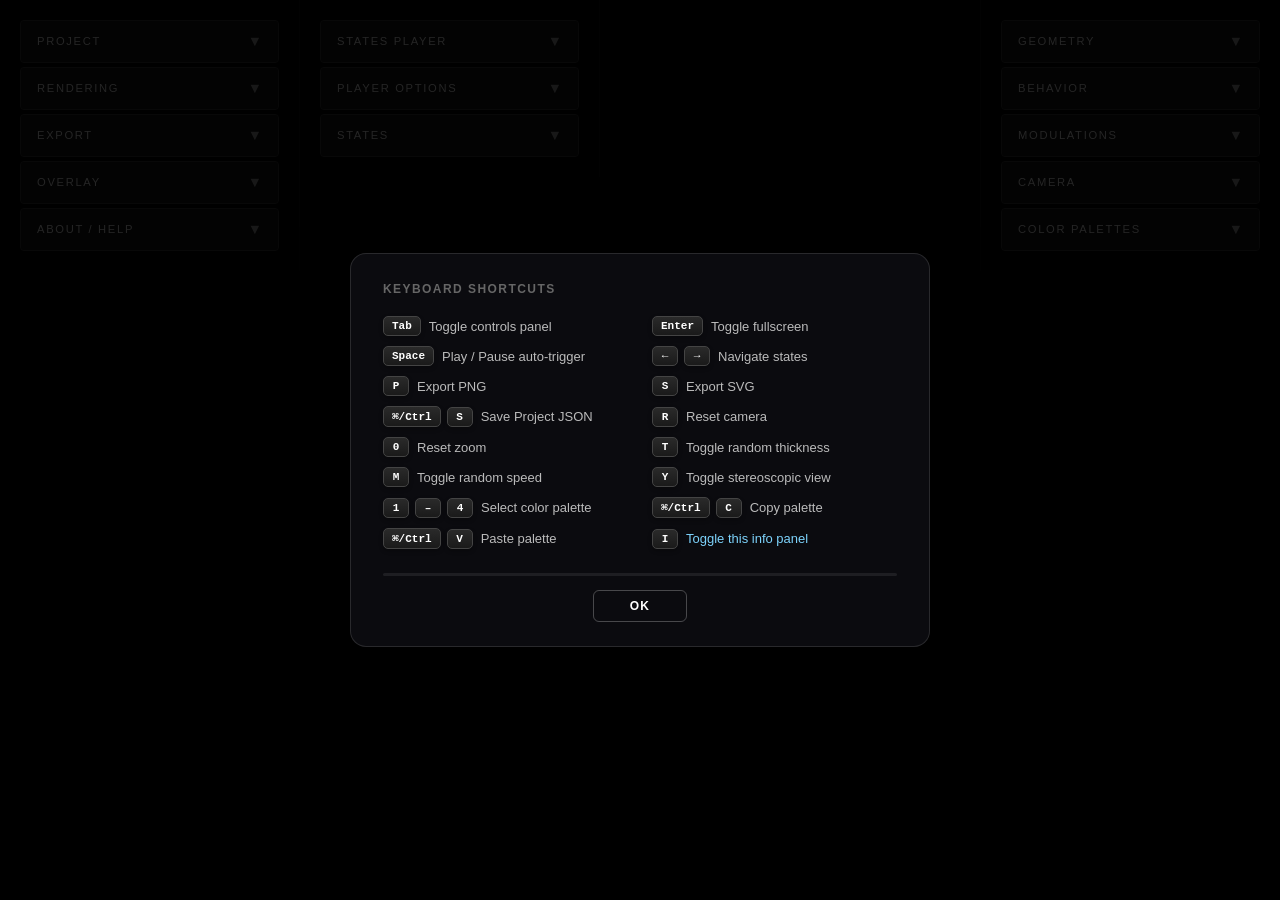
==== index.html @ 98bf96df "multi-displays transition update Co-authored-by: Copilot <copilot@github.com>" ====
<!DOCTYPE html>
<html lang="en">
<head>
  <meta charset="UTF-8">
  <meta name="viewport" content="width=device-width, initial-scale=1.0">
  <title>Mapping26</title>
  <link rel="manifest" href="manifest.json">
  <meta name="theme-color" content="#000000">
  <meta name="apple-mobile-web-app-capable" content="yes">
  <meta name="apple-mobile-web-app-status-bar-style" content="black">
  <meta name="apple-mobile-web-app-title" content="Mapping26">
  <link rel="apple-touch-icon" href="assets/icons/icon-192x192.png">

  <!-- Open Graph / Social Preview -->
  <meta property="og:type" content="website">
  <meta property="og:url" content="https://labs.delcourt.ch/mapping26/">
  <meta property="og:title" content="Mapping26">
  <meta property="og:description" content="Generative zigzag space visualizer">
  <meta property="og:image" content="https://labs.delcourt.ch/mapping26/assets/appPreview/social-preview.jpg">
  <meta property="og:image:width" content="1200">
  <meta property="og:image:height" content="630">
  <meta name="twitter:card" content="summary_large_image">
  <meta name="twitter:title" content="Mapping26">
  <meta name="twitter:description" content="Generative zigzag space visualizer">
  <meta name="twitter:image" content="https://labs.delcourt.ch/mapping26/assets/appPreview/social-preview.jpg">

  <!-- External CSS -->
  <link rel="stylesheet" href="css/main.css">
  <link rel="stylesheet" href="css/canvas.css">
  <link rel="stylesheet" href="css/controls.css?v=1.1">
  <link rel="stylesheet" href="css/states.css">
  
  <!-- External Libraries (offline-ready) -->
  <script src="lib/p5.min.js" onerror="this.onerror=null; this.src='https://cdnjs.cloudflare.com/ajax/libs/p5.js/1.9.0/p5.min.js'"></script>
  <script src="lib/CCapture.all.min.js" onerror="this.onerror=null; this.src='https://cdn.jsdelivr.net/npm/ccapture.js@1.1.0/build/CCapture.all.min.js'"></script>
  <script src="lib/jszip.min.js" onerror="this.onerror=null; this.src='https://cdnjs.cloudflare.com/ajax/libs/jszip/3.10.1/jszip.min.js'"></script>
</head>
<body>

  <div class="controls">

    <!-- File -->
    <div class="section">
      <div class="section-header" data-section="file">
        <span class="section-title">Project</span>
        <span class="section-toggle">▼</span>
      </div>
      <div class="section-content">
        <div class="section-body">
          <!-- Save/Load JSON -->
          <div style="display: flex; gap: 8px;">
            <button id="save-json" style="flex:1;padding:10px;background:#1a3a1a;border:1px solid #2d5f2d;color:#aaffaa;font-size:0.75rem;letter-spacing:0.12em;text-transform:uppercase;border-radius:4px;cursor:pointer;">Save</button>
            <button id="load-json" style="flex:1;padding:10px;background:#1a1a3a;border:1px solid #2d2d5f;color:#aaaaff;font-size:0.75rem;letter-spacing:0.12em;text-transform:uppercase;border-radius:4px;cursor:pointer;">Load</button>
            <input type="file" id="load-json-input" accept=".json" style="display:none;">
          </div>
          
          <!-- Display Window -->
          <button id="open-display-window" style="width:100%;padding:10px;background:#3a1a3a;border:1px solid #5f2d5f;color:#ffaaff;font-size:0.75rem;letter-spacing:0.12em;text-transform:uppercase;border-radius:4px;cursor:pointer;margin-top:8px;">Add Display</button>
          
          <!-- Export Format -->
          <div style="margin-top:12px;padding:10px;background:#1a1a1a;border:1px solid #333;">
            <label style="display:block;font-size:0.7rem;color:#888;text-transform:uppercase;letter-spacing:0.08em;margin-bottom:6px;">Export Format</label>
            <select id="export-format" style="width:100%;padding:8px;background:#0a0a0a;border:1px solid #333;color:#ccc;font-size:0.75rem;font-family:inherit;cursor:pointer;">
              <option value="project">Project (full v2.0 with states)</option>
              <option value="states">States Files (individual JSON files)</option>
            </select>
          </div>
          

        </div>
      </div>
    </div>

    <!-- Rendering -->
    <div class="section">
      <div class="section-header" data-section="rendering">
        <span class="section-title">Rendering</span>
        <span class="section-toggle">▼</span>
      </div>
      <div class="section-content">
        <div class="section-body">
          <div class="control-group">
            <label><input type="checkbox" id="framebuffer-mode" autocomplete="off">Framebuffer Resolution</label>
          </div>
          <div class="control-group">
            <label>Preset</label>
            <select id="framebuffer-preset" style="width:100%;background:#1a1a1a;border:1px solid #333;color:#ccc;padding:6px;border-radius:3px;font-size:0.85rem;cursor:pointer;">
              <!-- Options populated dynamically from config/uiPresets.json -->
            </select>
          </div>
          <div class="control-group">
            <label>Resolution</label>
            <div style="display:flex;gap:8px;">
              <input type="number" id="framebuffer-width"  value="1920" min="8" step="1" style="flex:1;min-width:0;background:#1a1a1a;border:1px solid #333;color:#ccc;padding:6px;border-radius:3px;font-size:0.85rem;" placeholder="Width"/>
              <span style="color:#666;align-self:center;">×</span>
              <input type="number" id="framebuffer-height" value="1080" min="8" step="1" style="flex:1;min-width:0;background:#1a1a1a;border:1px solid #333;color:#ccc;padding:6px;border-radius:3px;font-size:0.85rem;" placeholder="Height"/>
            </div>
          </div>
          <div class="control-group">
            <label><input type="checkbox" id="canvas-border-visible" autocomplete="off">Show Canvas Border</label>
          </div>
          <div class="control-group">
            <label><input type="checkbox" id="stereoscopic-mode" autocomplete="off">Stereoscopic View (VR)</label>
          </div>
          <div class="control-group">
            <label>Eye Separation</label>
            <div class="slider-row">
              <input type="range" id="eye-separation" min="0" max="100" value="30"/>
              <span class="value-display" id="eye-separation-val">30</span>
            </div>
          </div>
        </div>
      </div>
    </div>

    <!-- Export -->
    <div class="section">
      <div class="section-header" data-section="export">
        <span class="section-title">Export</span>
        <span class="section-toggle">▼</span>
      </div>
      <div class="section-content">
        <div class="section-body">
          <button id="export-png" class="export-btn export-btn-png">Export PNG</button>
          <button id="export-svg" class="export-btn export-btn-svg">Export SVG</button>

          <div class="control-group" style="margin-top:10px;">
            <label>Duration <span style="color:#444">(seconds)</span></label>
            <div class="slider-row">
              <input type="range" id="video-duration" min="1" max="60" value="10"/>
              <span class="value-display" id="video-duration-val">10</span>
            </div>
          </div>
          <div class="control-group">
            <label>Frame Rate <span style="color:#444">(FPS)</span></label>
            <div class="slider-row">
              <input type="range" id="video-fps" min="24" max="60" value="30"/>
              <span class="value-display" id="video-fps-val">30</span>
            </div>
          </div>
          <div class="control-group">
            <label>Format</label>
            <div style="display:flex;gap:8px;margin-top:4px;">
              <button class="cap-btn active" data-format="webm" style="flex:1;width:auto;height:auto;padding:8px;">WebM</button>
              <button class="cap-btn"        data-format="mp4"  style="flex:1;width:auto;height:auto;padding:8px;">MP4</button>
            </div>
          </div>
          <button id="export-video" style="width:100%;padding:12px;background:#5f1a1a;border:1px solid #8b2d2d;color:#ffe8e8;font-size:0.75rem;letter-spacing:0.15em;text-transform:uppercase;border-radius:4px;cursor:pointer;transition:all 0.2s;margin-top:10px;">Export Video</button>
          <div id="video-progress" style="display:none;margin-top:8px;padding:8px;background:rgba(100,50,50,0.3);border-radius:3px;font-size:0.7rem;text-align:center;color:#ffaaaa;">Recording: 0%</div>
        </div>
      </div>
    </div>

    <!-- Overlay -->
    <div class="section">
      <div class="section-header" data-section="overlay">
        <span class="section-title">Overlay</span>
        <span class="section-toggle">▼</span>
      </div>
      <div class="section-content">
        <div class="section-body">
          <!-- Overlay Preset Selector -->
          <div class="control-group" style="margin-top:12px;">
            <label>Preset</label>
            <select id="overlay-preset" style="width:100%;padding:8px;background:#1a1a1a;border:1px solid#333;color:#aaa;font-size:0.75rem;border-radius:4px;cursor:pointer;">
              <option value="">-- Select Preset --</option>
            </select>
          </div>
          
          <input type="file" id="load-overlay-input" accept=".png,.jpg,.jpeg,.svg" style="display:none;">
          
          <div style="margin-top:12px;">
            <button id="overlay-auto-fit" style="width:100%;padding:10px;background:#1a3a1a;border:1px solid #2d5f2d;color:#aaffaa;font-size:0.75rem;letter-spacing:0.12em;text-transform:uppercase;border-radius:4px;cursor:pointer;">Auto-Fit to Canvas</button>
          </div>
          <div class="control-group">
            <label>Scale <span style="color:#444">(%)</span></label>
            <div class="slider-row">
              <input type="range" id="overlay-scale" min="1" max="200" step="1" value="100"/>
              <span class="value-display" id="overlay-scale-val">100</span>
            </div>
          </div>
          <div class="control-group">
            <label>Opacity <span style="color:#444">(%)</span></label>
            <div class="slider-row">
              <input type="range" id="overlay-opacity" min="0" max="100" step="1" value="100"/>
              <span class="value-display" id="overlay-opacity-val">100</span>
            </div>
          </div>
          <div class="control-group">
            <label>Position X <span style="color:#444">(%)</span></label>
            <div class="slider-row">
              <input type="range" id="overlay-x" min="0" max="100" step="1" value="50"/>
              <span class="value-display" id="overlay-x-val">50</span>
            </div>
          </div>
          <div class="control-group">
            <label>Position Y <span style="color:#444">(%)</span></label>
            <div class="slider-row">
              <input type="range" id="overlay-y" min="0" max="100" step="1" value="50"/>
              <span class="value-display" id="overlay-y-val">50</span>
            </div>
          </div>
        </div>
      </div>
    </div>

    <!-- About -->
    <div class="section">
      <div class="section-header" data-section="about">
        <span class="section-title">About / Help</span>
        <span class="section-toggle">▼</span>
      </div>
      <div class="section-content">
        <div class="section-body">
          <div class="lang-filter">
            <button class="lang-filter-btn active" data-lang-filter="en">English</button>
            <button class="lang-filter-btn" data-lang-filter="fr">Français</button>
          </div>
          <button id="doc-shortcuts-btn" class="about-btn">Shortcut Keys</button>
          <button id="doc-readme-en" class="about-btn" data-lang="en">Read me</button>
          <button id="doc-readme-fr" class="about-btn hidden" data-lang="fr">Lisez-moi</button>
          <button id="doc-manual-en" class="about-btn" data-lang="en">User Manual</button>
          <button id="doc-manual-fr" class="about-btn hidden" data-lang="fr">Manuel Utilisateur</button>
          <button id="doc-tech-en" class="about-btn" data-lang="en">Documentation</button>
          <button id="doc-tech-fr" class="about-btn hidden" data-lang="fr">Documentation</button>
          <button id="doc-projection-en" class="about-btn" data-lang="en">Projection Matrix </button>
          <button id="doc-projection-fr" class="about-btn hidden" data-lang="fr">Matrices de projection</button>
        </div>
      </div>
    </div>

  </div><!-- /.controls -->

  <div class="controls-middle">

    <!-- States player -->
    <div class="section">
      <div class="section-header" data-section="states-player">
        <span class="section-title">States player</span>
        <span class="section-toggle">▼</span>
      </div>
      <div class="section-content">
        <div class="section-body">
          <!-- Auto-Trigger Status (shown when auto-trigger is active) -->
          <div id="auto-trigger-status" class="auto-trigger-status" style="display: none;">
            <div class="status-current">
              <span class="status-label-small">Current:</span>
              <span id="current-state-name" class="current-state-name">—</span>
            </div>
            <div class="status-header">
              <span class="status-label">Next:</span>
              <span id="next-state-name" class="next-state-name">Random State</span>
            </div>
            <div class="progress-bar-container" id="progress-bar-container">
              <div id="progress-bar-fill" class="progress-bar-fill"></div>
              <div id="progress-bar-thumb" class="progress-bar-thumb"></div>
            </div>
            <div class="status-footer">
              <span id="countdown-display" class="countdown-display">0s</span>
              <div class="status-controls">
                <button id="auto-trigger-previous" class="status-control-btn" title="Previous State">⏮</button>
                <button id="auto-trigger-play-pause" class="status-control-btn" title="Play/Pause">⏸</button>
                <button id="auto-trigger-reset" class="status-control-btn" title="Reset Timer">↻</button>
                <button id="auto-trigger-skip" class="status-control-btn" title="Skip to Next">⏭</button>
              </div>
            </div>
          </div>
        </div>
      </div>
    </div>

    <!-- Player options -->
    <div class="section">
      <div class="section-header" data-section="player-options">
        <span class="section-title">Player options</span>
        <span class="section-toggle">▼</span>
      </div>
      <div class="section-content">
        <div class="section-body">
          <!-- Global Speed Control -->
          <div class="control-group">
            <label>Global Speed</label>
            <div class="slider-row">
              <input type="range" id="ambient-speed-master" min="5" max="100" value="100"/>
              <span class="value-display"><span id="ambient-speed-master-val">100</span>%</span>
            </div>
          </div>
          
          <!-- Transition Duration Controls -->
          <div style="margin-top: 16px; padding-top: 16px; border-top: 1px solid #333;">
            <div class="control-group">
              <label>State Transition <span style="color:#444">(seconds)</span></label>
              <div class="slider-row">
                <input type="range" id="state-transition-duration" min="0" max="240" step="1" value="180"/>
                <span class="value-display" id="state-transition-duration-val">180</span>
              </div>
            </div>
            <div class="control-group">
              <label>Color Transition <span style="color:#444">(seconds)</span></label>
              <div class="slider-row">
                <input type="range" id="color-transition-duration" min="0" max="30" step="0.1" value="3"/>
                <span class="value-display" id="color-transition-duration-val">3</span>
              </div>
            </div>
          </div>
          
          <!-- Auto-Trigger Controls -->
          <div style="margin-top: 16px; padding-top: 16px; border-top: 1px solid #333;">
            <div class="control-group">
              <label><input type="checkbox" id="auto-trigger-states" autocomplete="off"> Auto-Trigger Frq (s)</label>
            </div>
            <div class="control-group">
              <!-- <label> Frq<span style="color:#444">(s)</span></label> -->
              <div class="slider-row">
                <input type="range" id="auto-trigger-frequency" min="5" max="240" step="1" value="30"/>
                <span class="value-display" id="auto-trigger-frequency-val">30</span>
              </div>
            </div>
          </div>
        </div>
      </div>
    </div>

    <!-- States -->
    <div class="section">
      <div class="section-header" data-section="states">
        <span class="section-title">States</span>
        <span class="section-toggle">▼</span>
      </div>
      <div class="section-content">
        <div class="section-body">
          <!-- State Management -->
          <div class="state-panel">
            <div id="state-list-container" class="state-list-container">
              <!-- States will be dynamically inserted here -->
            </div>
            
            <div class="state-controls">
              <button id="new-state-btn" class="state-control-btn new-state">
                <span class="icon-new"></span> New
              </button>
              <button id="import-state-btn" class="state-control-btn">
                <span class="icon-import"></span> Import
              </button>
              <button id="export-all-states-btn" class="state-control-btn">
                <span class="icon-export"></span> Export All
              </button>
            </div>
          </div>
        </div>
      </div>
    </div>

  </div><!-- /.controls-middle -->

  <div class="controls-right">

    <!-- Geometry -->
    <div class="section">
      <div class="section-header" data-section="geometry">
        <span class="section-title">Geometry</span>
        <span class="section-toggle">▼</span>
      </div>
      <div class="section-content">
        <div class="section-body">
          <div class="control-group">
            <label>Line Thickness</label>
            <div class="slider-row">
              <input type="range" id="thickness" min="2" max="40" step="0.1" value="24"/>
              <span class="value-display" id="thickness-val">24</span>
            </div>
          </div>
          <div class="control-group">
            <label>Z-Plane Rotation</label>
            <div class="slider-row">
              <input type="range" id="emitter-rotation" min="0" max="360" value="0"/>
              <span class="value-display" id="emitter-rotation-val">0</span>
            </div>
          </div>
          <div class="control-group">
            <label>Scale <span style="color:#444">(%)</span></label>
            <div class="slider-row">
              <input type="range" id="geometry-scale" min="100" max="400" value="100"/>
              <span class="value-display" id="geometry-scale-val">100</span>
            </div>
          </div>
          <div class="control-group">
            <label>Fade Duration <span style="color:#444">(seconds)</span></label>
            <div class="slider-row">
              <input type="range" id="fade-duration" min="0.1" max="3.0" step="0.1" value="1.0"/>
              <span class="value-display" id="fade-duration-val">1.0</span>
            </div>
          </div>

        </div>
      </div>
    </div>

    <!-- Behavior -->
    <div class="section">
      <div class="section-header" data-section="behavior">
        <span class="section-title">Behavior</span>
        <span class="section-toggle">▼</span>
      </div>
      <div class="section-content">
        <div class="section-body">
          <div class="control-group">
            <label>Emit Rate <span style="color:#444">(lines/sec)</span></label>
            <div class="slider-row">
              <input type="range" id="emit-rate" min="0.1" max="10" step="0.1" value="1.5"/>
              <span class="value-display" id="emit-rate-val">1.5</span>
            </div>
          </div>
          <div class="control-group">
            <label>Speed <span style="color:#444">(px/sec)</span></label>
            <div class="slider-row">
              <input type="range" id="speed" min="10" max="500" value="80"/>
              <span class="value-display" id="speed-val">80</span>
            </div>
          </div>
        </div>
      </div>
    </div>

    <!-- Modulations -->
    <div class="section">
      <div class="section-header" data-section="modulations">
        <span class="section-title">Modulations</span>
        <span class="section-toggle">▼</span>
      </div>
      <div class="section-content">
        <div class="section-body">
          <div class="control-group">
            <label><input type="checkbox" id="random-thickness" autocomplete="off">Random Thickness</label>
          </div>
          <div class="control-group">
            <label>Thickness Range <span style="color:#444">(% of base)</span></label>
            <div class="range-slider-container">
              <div class="slider-track-line"></div>
              <input type="range" id="thickness-range-min" min="10" max="400" value="10"/>
              <input type="range" id="thickness-range-max" min="10" max="400" value="200"/>
            </div>
            <div class="range-values">
              <span id="thickness-range-min-val">10%</span>
              <span id="thickness-range-max-val">200%</span>
            </div>
          </div>
          <div class="control-group">
            <label><input type="checkbox" id="random-speed" autocomplete="off">Random Speed</label>
          </div>
          <div class="control-group">
            <label>Speed Range <span style="color:#444">(% of base)</span></label>
            <div class="range-slider-container">
              <div class="slider-track-line"></div>
              <input type="range" id="speed-range-min" min="50" max="200" value="50"/>
              <input type="range" id="speed-range-max" min="50" max="200" value="150"/>
            </div>
            <div class="range-values">
              <span id="speed-range-min-val">50%</span>
              <span id="speed-range-max-val">150%</span>
            </div>
          </div>
        </div>
      </div>
    </div>

    <!-- Camera -->
    <div class="section">
      <div class="section-header" data-section="view">
        <span class="section-title">Camera</span>
        <span class="section-toggle">▼</span>
      </div>
      <div class="section-content">
        <div class="section-body">
          <div class="control-group">
            <label>Field of View</label>
            <div class="slider-row">
              <input type="range" id="fov" min="0.01" max="180" value="60"/>
              <span class="value-display" id="fov-val">60</span>
            </div>
          </div>
          <div class="control-group">
            <label>Clipping Planes</label>
            <div class="range-slider-container">
              <div class="slider-track-line"></div>
              <input type="range" id="near" min="0.01" max="500"   value="0.01"/>
              <input type="range" id="far"  min="500"  max="5000" value="5000"/>
            </div>
            <div class="range-values">
              <span>Near: <span id="near-val">0.01</span></span>
              <span>Far: <span id="far-val">5000</span></span>
            </div>
          </div>
        </div>
      </div>
    </div>

    <!-- Color Palettes -->
    <div class="section">
      <div class="section-header" data-section="palettes">
        <span class="section-title">Color Palettes</span>
        <span class="section-toggle">▼</span>
      </div>
      <div class="section-content">
        <div class="section-body">
          <!-- Palette Selector -->
          <div class="control-group">
            <label>Active Palette</label>
            <div class="palette-selector">
              <button class="palette-btn active" data-palette="0">1</button>
              <button class="palette-btn" data-palette="1">2</button>
              <button class="palette-btn" data-palette="2">3</button>
              <button class="palette-btn" data-palette="3">4</button>
            </div>
            
            <!-- Copy/Paste Palette Buttons -->
            <div class="palette-actions">
              <button id="copy-palette-btn" class="palette-action-btn" title="Copy current palette">
                Copy
              </button>
              <button id="paste-palette-btn" class="palette-action-btn" title="Paste to current palette" disabled>
                Paste
              </button>
            </div>
          </div>
          
          <!-- Color Slots -->
          <div class="palette-editor">
            <div class="color-slot" data-slot="0">
              <label>Color 1</label>
              <div class="color-controls">
                <input type="color" class="color-picker" data-slot="0" value="#000000"/>
                <select class="color-role" data-slot="0">
                  <option value="background">Background</option>
                  <option value="line">Line</option>
                  <option value="none">None</option>
                </select>
              </div>
            </div>
            
            <div class="color-slot" data-slot="1">
              <label>Color 2</label>
              <div class="color-controls">
                <input type="color" class="color-picker" data-slot="1" value="#ffffff"/>
                <select class="color-role" data-slot="1">
                  <option value="background">Background</option>
                  <option value="line" selected>Line</option>
                  <option value="none">None</option>
                </select>
              </div>
            </div>
            
            <div class="color-slot" data-slot="2">
              <label>Color 3</label>
              <div class="color-controls">
                <input type="color" class="color-picker" data-slot="2" value="#888888"/>
                <select class="color-role" data-slot="2">
                  <option value="background">Background</option>
                  <option value="line" selected>Line</option>
                  <option value="none">None</option>
                </select>
              </div>
            </div>
            
            <div class="color-slot" data-slot="3">
              <label>Color 4</label>
              <div class="color-controls">
                <input type="color" class="color-picker" data-slot="3" value="#cccccc"/>
                <select class="color-role" data-slot="3">
                  <option value="background">Background</option>
                  <option value="line" selected>Line</option>
                  <option value="none">None</option>
                </select>
              </div>
            </div>
          </div>
          
          <!-- Z-Offset Slider -->
          <div class="control-group">
            <label>Color Depth Separation <span style="color:#444">(0-500)</span></label>
            <div class="slider-row">
              <input type="range" id="color-slot-z-offset" min="0" max="500" step="10" value="100"/>
              <span class="value-display" id="color-slot-z-offset-val">100</span>
            </div>
          </div>
        </div>
      </div>
    </div>

  </div><!-- /.controls-right -->

  <div id="canvas-container">
    <div id="canvas-wrapper"></div>
    <!-- Overlay images: mono mode uses overlay-image, stereo mode uses overlay-image-left/right -->
    <img id="overlay-image" class="overlay-image overlay-mono" style="position:absolute;pointer-events:none;display:none;z-index:1000;transform-origin:center center;" />
    <img id="overlay-image-left" class="overlay-image overlay-stereo" style="position:absolute;pointer-events:none;display:none;z-index:1000;transform-origin:center center;" />
    <img id="overlay-image-right" class="overlay-image overlay-stereo" style="position:absolute;pointer-events:none;display:none;z-index:1000;transform-origin:center center;" />
  </div>

  <!-- Main Application Module -->
  <script type="module" src="js/main.js"></script>

  <!-- Keyboard Shortcuts Toast -->
  <div id="shortcuts-toast" class="shortcuts-toast">
    <div class="shortcuts-toast-inner">
      <h3 class="shortcuts-toast-title">Keyboard Shortcuts</h3>
      <div class="shortcuts-toast-grid">
        <div class="shortcuts-toast-item"><kbd>Tab</kbd><span>Toggle controls panel</span></div>
        <div class="shortcuts-toast-item"><kbd>Enter</kbd><span>Toggle fullscreen</span></div>
        <div class="shortcuts-toast-item"><kbd>Space</kbd><span>Play / Pause auto-trigger</span></div>
        <div class="shortcuts-toast-item"><kbd>←</kbd><kbd>→</kbd><span>Navigate states</span></div>
        <div class="shortcuts-toast-item"><kbd>P</kbd><span>Export PNG</span></div>
        <div class="shortcuts-toast-item"><kbd>S</kbd><span>Export SVG</span></div>
        <!-- <div class="shortcuts-toast-item"><kbd>D</kbd><span>Export depth map</span></div> -->
        <div class="shortcuts-toast-item"><kbd>⌘/Ctrl</kbd><kbd>S</kbd><span>Save Project JSON</span></div>
        <div class="shortcuts-toast-item"><kbd>R</kbd><span>Reset camera</span></div>
        <div class="shortcuts-toast-item"><kbd>0</kbd><span>Reset zoom</span></div>
        <div class="shortcuts-toast-item"><kbd>T</kbd><span>Toggle random thickness</span></div>
        <div class="shortcuts-toast-item"><kbd>M</kbd><span>Toggle random speed</span></div>
        <div class="shortcuts-toast-item"><kbd>Y</kbd><span>Toggle stereoscopic view</span></div>
        <div class="shortcuts-toast-item"><kbd>1</kbd><kbd>–</kbd><kbd>4</kbd><span>Select color palette</span></div>
        <div class="shortcuts-toast-item"><kbd>⌘/Ctrl</kbd><kbd>C</kbd><span>Copy palette</span></div>
        <div class="shortcuts-toast-item"><kbd>⌘/Ctrl</kbd><kbd>V</kbd><span>Paste palette</span></div>
        <div class="shortcuts-toast-item"><kbd>I</kbd><span style="color: #7dd3fc;">Toggle this info panel</span></div>
      </div>
      <div class="shortcuts-toast-footer">
        <div class="shortcuts-toast-timer"><div class="shortcuts-toast-timer-bar"></div></div>
        <button id="shortcuts-toast-ok" class="shortcuts-toast-ok">OK</button>
      </div>
    </div>
  </div>

  <!-- PWA Service Worker -->
  <script>
    if ('serviceWorker' in navigator) {
      window.addEventListener('load', () => {
        navigator.serviceWorker.register('./sw.js').catch(err => {
          console.warn('Service worker registration failed:', err);
        });
      });
    }
  </script>

</body>
</html>
---- css/main.css ----
/* ═══════════════════════════════════════════════════════════════════════════
   ZIGMAP26 - Main Styles
   Base styles, layout, and global elements
   ═══════════════════════════════════════════════════════════════════════════ */

*, *::before, *::after {
  box-sizing: border-box;
  margin: 0;
  padding: 0;
}

body {
  background: #1b1b1b;
  color: #e8e8e8;
  font-family: Arial, sans-serif;
  display: flex;
  flex-direction: row;
  align-items: flex-start;
  min-height: 100vh;
  gap: 0;
  padding: 0;
  overflow: hidden;
  transition: background 2s ease-in-out;
}

body.fullscreen {
  background: #000;
}

body.ui-hidden {
  cursor: none !important;
}

body.ui-hidden * {
  cursor: none !important;
}

/* Hide cursor in fullscreen after inactivity */
body.hide-cursor,
body.hide-cursor * {
  cursor: none !important;
}

#canvas-container {
  position: fixed;
  top: 0;
  left: 0;
  width: 100vw;
  height: 100vh;
  z-index: 1;
  display: flex;
  justify-content: center;
  align-items: center;
}

/* ═══════════════════════════════════════════════════════════════════════════
   STARTUP KEYBOARD SHORTCUTS TOAST
   ═══════════════════════════════════════════════════════════════════════════ */

.shortcuts-toast {
  position: fixed;
  top: 50%;
  left: 50%;
  transform: translate(-50%, -50%);
  z-index: 4000;
  transition: opacity 0.4s ease, visibility 0.4s ease;
}

.shortcuts-toast.hidden {
  opacity: 0;
  visibility: hidden;
  pointer-events: none;
}

.shortcuts-toast-inner {
  background: rgba(12, 12, 16, 0.96);
  border: 1px solid rgba(255, 255, 255, 0.12);
  border-radius: 16px;
  padding: 28px 32px 24px;
  max-width: 580px;
  width: 90vw;
  backdrop-filter: blur(12px);
  box-shadow: 0 24px 64px rgba(0, 0, 0, 0.8);
}

.shortcuts-toast-title {
  font-size: 12px;
  font-weight: 700;
  color: #666;
  text-transform: uppercase;
  letter-spacing: 0.12em;
  margin-bottom: 20px;
}

.shortcuts-toast-grid {
  display: grid;
  grid-template-columns: 1fr 1fr;
  gap: 10px 24px;
  margin-bottom: 24px;
}

.shortcuts-toast-item {
  display: flex;
  align-items: center;
  gap: 6px;
  font-size: 13px;
  color: #bbb;
}

.shortcuts-toast-item span {
  margin-left: 2px;
}

.shortcuts-toast-item kbd {
  background: linear-gradient(180deg, #2a2a2a 0%, #1a1a1a 100%);
  color: #fff;
  padding: 3px 8px;
  border-radius: 5px;
  font-family: 'Monaco', 'Courier New', monospace;
  font-size: 11px;
  font-weight: 600;
  border: 1px solid #444;
  box-shadow: 0 2px 4px rgba(0, 0, 0, 0.3);
  min-width: 26px;
  text-align: center;
  display: inline-block;
  flex-shrink: 0;
}

.shortcuts-toast-footer {
  display: flex;
  flex-direction: column;
  align-items: center;
  gap: 14px;
}

.shortcuts-toast-timer {
  width: 100%;
  height: 3px;
  background: rgba(255, 255, 255, 0.08);
  border-radius: 2px;
  overflow: hidden;
}

.shortcuts-toast-timer-bar {
  height: 100%;
  width: 100%;
  background: #4a9eff;
  border-radius: 2px;
  transform-origin: left;
  animation: shortcuts-timer 25s linear forwards;
}

@keyframes shortcuts-timer {
  from { transform: scaleX(1); }
  to   { transform: scaleX(0); }
}

.shortcuts-toast-ok {
  background: transparent;
  color: #fff;
  border: 1px solid rgba(255, 255, 255, 0.25);
  padding: 8px 36px;
  font-size: 12px;
  font-weight: 600;
  border-radius: 6px;
  cursor: pointer;
  transition: background 0.2s ease, border-color 0.2s ease;
  text-transform: uppercase;
  letter-spacing: 0.1em;
}

.shortcuts-toast-ok:hover {
  background: rgba(255, 255, 255, 0.1);
  border-color: rgba(255, 255, 255, 0.45);
}

.shortcuts-toast-ok:active {
  background: rgba(255, 255, 255, 0.05);
}

/* ═══════════════════════════════════════════════════════════════════════════
   MINI NOTIFICATION TOAST
   ═══════════════════════════════════════════════════════════════════════════ */

#mini-toast-container {
  position: fixed;
  top: 20px;
  right: 20px;
  z-index: 5000;
  display: flex;
  flex-direction: column;
  align-items: flex-end;
  gap: 8px;
  pointer-events: none;
  transition: right 0.3s ease;
}

/* Offset when right control panel is hovered */
body.right-controls-hovered #mini-toast-container {
  right: 294px;
}

.mini-toast {
  background: rgba(40, 40, 45, 0.95);
  border: 1px solid rgba(64, 64, 64, 0.5);
  border-radius: 6px;
  padding: 12px 16px;
  color: #e0e0e0;
  font-size: 13px;
  font-weight: 500;
  box-shadow: 0 4px 12px rgba(0, 0, 0, 0.4);
  display: flex;
  align-items: center;
  gap: 8px;
  overflow: hidden;
  animation: mini-toast-in 0.3s ease-out forwards;
  pointer-events: none;
}

.mini-toast.fade-out {
  animation: mini-toast-out 0.3s ease-out forwards;
}

@keyframes mini-toast-in {
  from { opacity: 0; }
  to   { opacity: 1; }
}

@keyframes mini-toast-out {
  from { opacity: 1; }
  to   { opacity: 0; }
}
---- css/canvas.css ----
/* ═══════════════════════════════════════════════════════════════════════════
   ZIGMAP26 - Canvas Styles
   Canvas wrapper, stereoscopic mode, and framebuffer styles
   ═══════════════════════════════════════════════════════════════════════════ */

#canvas-wrapper {
  position: relative; /* Needed for overlay positioning */
  background: #000;
  overflow: visible; /* Changed from hidden to allow overlay positioning */
  box-shadow: none;
  width: 100%;
  height: 100%;
  display: flex;
  justify-content: center;
  align-items: center;
  flex-direction: column;
  transition: width 0.3s ease-out, height 0.3s ease-out;
  padding: 2px;
}

#canvas-wrapper.framebuffer-mode {
  width: auto;
  height: auto;
  outline: 1px solid #555555;
  outline-offset: 0;
  padding: 2px;
  transition: width 0.3s ease-out, height 0.3s ease-out;
}

#canvas-wrapper.stereoscopic {
  flex-direction: column;
  gap: 0;
}

.stereo-container {
  display: flex;
  flex-direction: row;
  gap: 0;
  justify-content: center;
  align-items: center;
  width: 100%;
  height: 100%;
  max-width: 100%;
  max-height: 100%;
  overflow: visible;
  transition: width 0.3s ease-out, height 0.3s ease-out;
}

.stereo-eye {
  flex: 1;
  display: flex;
  flex-direction: column;
  align-items: center;
  justify-content: center;
  height: 100%;
  width: 50%;
  overflow: visible;
  min-width: 0;
  /* outline: 1.5px solid rgb(0, 255, 0); */
  outline-offset: 0;
  position: relative;
  transition: width 0.3s ease-out, height 0.3s ease-out;
  padding: 2px;
}

.stereo-eye::after {
  content: '';
  position: absolute;
  bottom: 10px;
  left: 50%;
  width: 25px;
  height: 25px;
  background: rgb(0, 255, 0);
  pointer-events: none;
  border-radius: 50%;
  transform: translate(-50%, 10%);
  transition: opacity 0.3s ease-out;
}

/* Child canvas containers */
#mono-canvas,
#left-canvas,
#right-canvas {
  width: 100%;
  height: 100%;
  display: flex;
  justify-content: center;
  align-items: center;
  transition: width 0.3s ease-out, height 0.3s ease-out;
}

#canvas-wrapper canvas {
  display: block;
  cursor: grab;
  width: 100%;
  height: 100%;
}

#canvas-wrapper.framebuffer-mode canvas {
  border: 1px solid var(--canvas-border-color, #adff2f);
}

#canvas-wrapper.framebuffer-mode.canvas-border-hidden canvas {
  border: none;
}

/* Canvas sizing is handled dynamically via JS */

#canvas-wrapper canvas.dragging {
  cursor: none !important;
}

/* Override cursor in fullscreen when hiding */
.hide-cursor #canvas-wrapper canvas,
body.hide-cursor #canvas-wrapper canvas,
html.hide-cursor #canvas-wrapper canvas,
:fullscreen.hide-cursor #canvas-wrapper canvas,
:-moz-full-screen.hide-cursor #canvas-wrapper canvas,
:-webkit-full-screen.hide-cursor #canvas-wrapper canvas {
  cursor: none !important;
}
---- css/controls.css ----
/* ═══════════════════════════════════════════════════════════════════════════
   ZIGMAP26 - Controls Panel Styles
   All UI control elements, sliders, buttons, sections
   ═══════════════════════════════════════════════════════════════════════════ */

/* Shared styles for all control panels */
.controls,
.controls-middle,
.controls-right {
  display: flex;
  flex-direction: column;
  gap: 4px;
  width: 300px;
  min-width: 300px;
  background: rgba(10, 10, 10, 0.25);
  backdrop-filter: blur(10px);
  padding: 20px;
  max-height: 100vh;
  overflow-y: auto;
  transition: transform 0.3s ease, opacity 0.3s ease;
  position: fixed;
  top: 0;
  z-index: 10;
  scrollbar-width: none;
  -ms-overflow-style: none;
  opacity: 0.24;
}

/* Full opacity on hover */
.controls:hover,
.controls-middle:hover,
.controls-right:hover {
  opacity: 1;
}

/* Full opacity at startup (first 10 seconds) */
.controls.startup-visible,
.controls-middle.startup-visible,
.controls-right.startup-visible {
  opacity: 1;
}

.controls::-webkit-scrollbar,
.controls-middle::-webkit-scrollbar,
.controls-right::-webkit-scrollbar {
  display: none;
}

/* Left panel positioning */
.controls {
  left: 0;
  border-right: 1px solid rgba(34, 34, 34, 0.3);
}

.controls.hidden {
  transform: translateX(-100%);
  opacity: 0;
  pointer-events: none;
}

/* Middle panel positioning */
.controls-middle {
  left: 300px;
  border-right: 1px solid rgba(34, 34, 34, 0.3);
}

.controls-middle.hidden {
  transform: translateX(-100%);
  opacity: 0;
  pointer-events: none;
}

/* Right panel positioning */
.controls-right {
  right: 0;
  border-left: 1px solid rgba(34, 34, 34, 0.3);
}

.controls-right.hidden {
  transform: translateX(100%);
  opacity: 0;
  pointer-events: none;
}

.control-group {
  display: flex;
  flex-direction: column;
  gap: 10px;
}

/* ── Labels ── */
label {
  font-size: 0.65rem;
  letter-spacing: 0.2em;
  text-transform: uppercase;
  color: #666;
}

/* ── Checkboxes ── */
input[type="checkbox"] {
  appearance: none;
  -webkit-appearance: none;
  width: 16px;
  height: 16px;
  border: 2px solid #444;
  border-radius: 3px;
  background: #1a1a1a;
  cursor: pointer;
  position: relative;
  margin-right: 8px;
  transition: all 0.2s;
}

input[type="checkbox"]:hover {
  border-color: #0087ff;
}

input[type="checkbox"]:checked {
  background: #0087ff;
  border-color: #0087ff;
}

input[type="checkbox"]:checked::after {
  content: '';
  position: absolute;
  left: 4px;
  top: 1px;
  width: 4px;
  height: 8px;
  border: solid #fff;
  border-width: 0 2px 2px 0;
  transform: rotate(45deg);
}

/* ── Sliders ── */
.slider-row {
  display: flex;
  align-items: center;
  gap: 14px;
}

input[type="range"] {
  -webkit-appearance: none;
  appearance: none;
  flex: 1;
  height: 12px;
  background: transparent;
  border-radius: 2px;
  outline: none;
  cursor: pointer;
}

input[type="range"]::-webkit-slider-runnable-track {
  width: 100%;
  height: 2px;
  background: #2a2a2a;
  border-radius: 2px;
}

input[type="range"]::-moz-range-track {
  width: 100%;
  height: 2px;
  background: #2a2a2a;
  border-radius: 2px;
}

input[type="range"]::-webkit-slider-thumb {
  -webkit-appearance: none;
  width: 12px;
  height: 12px;
  border-radius: 50%;
  background: #0087ff;
  border: 2px solid #0a0a0a;
  box-shadow: 0 0 0 1px #444;
  cursor: pointer;
  transition: transform 0.1s;
  margin-top: -5px;
  transform: translateY(0.5px);
}

input[type="range"]::-moz-range-thumb {
  width: 12px;
  height: 12px;
  border-radius: 50%;
  background: #0087ff;
  border: 2px solid #0a0a0a;
  box-shadow: 0 0 0 1px #444;
  cursor: pointer;
  transition: transform 0.1s;
  border: none;
  transform: translateY(0.5px);
}

input[type="range"]::-webkit-slider-thumb:hover {
  transform: translateY(0.5px) scale(1.3);
}

input[type="range"]::-moz-range-thumb:hover {
  transform: translateY(0.5px) scale(1.3);
}

/* ── Disabled slider state ── */
input[type="range"]:disabled {
  opacity: 0.4;
  cursor: not-allowed;
}

input[type="range"]:disabled::-webkit-slider-thumb {
  cursor: not-allowed;
  background: #555;
}

input[type="range"]:disabled::-moz-range-thumb {
  cursor: not-allowed;
  background: #555;
}

input[type="range"]:disabled::-webkit-slider-thumb:hover {
  transform: translateY(0.5px) scale(1);
}

input[type="range"]:disabled::-moz-range-thumb:hover {
  transform: translateY(0.5px) scale(1);
}

.value-display.disabled {
  opacity: 0.4;
  color: #555;
}

/* ── Dual-range slider container ── */
.range-slider-container {
  position: relative;
  width: 100%;
  height: 12px;
}

.slider-track-line {
  position: absolute;
  top: 5px;
  left: 0;
  right: 0;
  height: 2px;
  background: #2a2a2a;
  border-radius: 2px;
  z-index: 1;
  pointer-events: none;
}

.range-slider-container input[type="range"] {
  position: absolute;
  top: 0;
  left: 0;
  width: 100%;
  pointer-events: none;
  z-index: 2;
}

.range-slider-container input[type="range"]::-webkit-slider-runnable-track {
  background: transparent;
}

.range-slider-container input[type="range"]::-moz-range-track {
  background: transparent;
}

.range-slider-container input[type="range"]::-webkit-slider-thumb {
  pointer-events: auto;
}

.range-slider-container input[type="range"]::-moz-range-thumb {
  pointer-events: auto;
}

/* ── Value displays ── */
.value-display {
  font-size: 0.85rem;
  color: #ccc;
  min-width: 42px;
  text-align: right;
}

.range-values {
  display: flex;
  justify-content: space-between;
  font-size: 0.7rem;
  color: #666;
  margin-top: 2px;
}

.range-values span {
  color: #888;
}

/* ── Capture buttons ── */
.cap-btn {
  background: #1a1a1a;
  border: 1px solid #333;
  color: #aaa;
  font-size: 1rem;
  width: 34px;
  height: 34px;
  border-radius: 4px;
  cursor: pointer;
  transition: background 0.15s, border-color 0.15s;
}

.cap-btn:hover {
  background: #252525;
}

.cap-btn.active {
  border-color: #888;
  background: #2a2a2a;
  color: #fff;
}

/* ── Export buttons ── */
.export-btn {
  width: 100%;
  padding: 12px;
  font-size: 0.75rem;
  letter-spacing: 0.15em;
  text-transform: uppercase;
  border-radius: 4px;
  cursor: pointer;
  transition: all 0.2s;
  margin-bottom: 10px;
}

.export-btn-png {
  background: #1a3a5f;
  border: 1px solid #2d5a8b;
  color: #e8f0ff;
}

.export-btn-svg {
  background: #1a5f1a;
  border: 1px solid #2d8b2d;
  color: #e8ffe8;
}

/* ── Depth map button ── */
#export-depth-map {
  width: 100%;
  padding: 12px;
  background: #1a3a2a;
  border: 1px solid #2d6b4a;
  color: #aaffcc;
  font-size: 0.75rem;
  letter-spacing: 0.15em;
  text-transform: uppercase;
  border-radius: 4px;
  cursor: pointer;
  transition: all 0.2s;
  margin-bottom: 4px;
  display: flex;
  align-items: center;
  justify-content: center;
  gap: 8px;
}

#export-depth-map:hover {
  background: #1f4d33;
  transform: scale(1.02);
}

#export-depth-map:disabled {
  opacity: 0.4;
  cursor: not-allowed;
  transform: none;
}

.depth-settings {
  display: flex;
  flex-direction: column;
  gap: 10px;
  padding: 10px;
  background: rgba(0, 20, 10, 0.3);
  border: 1px solid #1a3a2a;
  border-radius: 4px;
}

.depth-settings label {
  color: #5a8a6a;
}

/* ── About/Documentation buttons ── */
.about-btn {
  width: 100%;
  padding: 10px 12px;
  background: #1a1a1a;
  border: 1px solid #333;
  color: #aaa;
  font-size: 0.7rem;
  letter-spacing: 0.1em;
  text-transform: uppercase;
  border-radius: 4px;
  cursor: pointer;
  transition: background 0.15s, border-color 0.15s, transform 0.1s;
  text-align: left;
  display: flex;
  align-items: center;
  gap: 8px;
}

.about-btn:hover {
  background: #252525;
  border-color: #444;
  transform: translateX(2px);
}

.about-btn[data-lang] {
  display: block;
}

.about-btn[data-lang].hidden {
  display: none;
}

/* ── Language filter ── */
.lang-filter {
  display: flex;
  gap: 8px;
  margin-bottom: 12px;
  padding-bottom: 12px;
  border-bottom: 1px solid #333;
}

.lang-filter-btn {
  flex: 1;
  padding: 6px 12px;
  background: rgba(40, 40, 40, 0.8);
  border: 1px solid #444;
  border-radius: 4px;
  color: #888;
  font-size: 0.85rem;
  cursor: pointer;
  transition: all 0.2s;
}

.lang-filter-btn:hover {
  background: rgba(50, 50, 50, 0.9);
  border-color: #666;
  color: #aaa;
}

.lang-filter-btn.active {
  background: rgba(80, 120, 255, 0.2);
  border-color: #5078ff;
  color: #5078ff;
  font-weight: bold;
}

/* ── Collapsible sections ── */
.section {
  flex-shrink: 0;
  border: 1px solid #222;
  border-radius: 4px;
  background: rgba(20, 20, 20, 0.5);
  overflow: hidden;
}

.section-header {
  display: flex;
  justify-content: space-between;
  align-items: center;
  padding: 12px 16px;
  cursor: pointer;
  user-select: none;
  background: rgba(15, 15, 15, 0.7);
  border-bottom: 1px solid transparent;
  transition: background 0.2s;
}

.section-header:hover {
  background: rgba(25, 25, 25, 0.7);
}

.section-header.active {
  border-bottom-color: #222;
}

.section-title {
  font-size: 0.7rem;
  letter-spacing: 0.15em;
  text-transform: uppercase;
  color: #999;
  font-weight: 500;
}

.section-toggle {
  color: #666;
  font-size: 0.9rem;
  transition: transform 0.2s;
}

.section-header.active .section-toggle {
  transform: rotate(180deg);
}

.section-content {
  display: none;
}

.section-content.expanded {
  display: block;
}

.section-body {
  padding: 16px;
  display: flex;
  flex-direction: column;
  gap: 14px;
}

/* ── Palette Selector ── */
.palette-selector {
  display: grid;
  grid-template-columns: repeat(4, 1fr);
  gap: 8px;
  margin-top: 8px;
}

.palette-btn {
  padding: 10px;
  background: rgba(30, 30, 30, 0.8);
  border: 1px solid #333;
  color: #888;
  font-size: 0.75rem;
  font-weight: 600;
  cursor: pointer;
  border-radius: 4px;
  transition: all 0.2s;
  text-transform: uppercase;
  letter-spacing: 0.1em;
}

.palette-btn:hover {
  background: rgba(40, 40, 40, 0.9);
  border-color: #555;
}

.palette-btn.active {
  background: rgba(0, 135, 255, 0.2);
  border-color: #0087ff;
  color: #0087ff;
}

/* ── Palette Copy/Paste Actions ── */
.palette-actions {
  display: flex;
  gap: 8px;
  margin-top: 12px;
}

.palette-action-btn {
  flex: 1;
  padding: 8px 12px;
  background: rgba(30, 30, 30, 0.8);
  border: 1px solid #333;
  color: #aaa;
  font-size: 0.75rem;
  font-weight: 500;
  cursor: pointer;
  border-radius: 4px;
  transition: all 0.2s;
  display: flex;
  align-items: center;
  justify-content: center;
  gap: 6px;
}

.palette-action-btn span {
  font-size: 0.9rem;
}

.palette-action-btn:hover:not(:disabled) {
  background: rgba(40, 40, 40, 0.9);
  border-color: #555;
  color: #fff;
}

.palette-action-btn:active:not(:disabled) {
  transform: translateY(1px);
}

.palette-action-btn:disabled {
  opacity: 0.4;
  cursor: not-allowed;
}

.palette-action-btn:disabled:hover {
  background: rgba(30, 30, 30, 0.8);
  border-color: #333;
  color: #aaa;
}


/* ── Palette Editor ── */
.palette-editor {
  display: flex;
  flex-direction: column;
  gap: 12px;
  margin-top: 12px;
}

.color-slot {
  display: flex;
  flex-direction: column;
  gap: 8px;
  padding: 12px;
  background: rgba(20, 20, 20, 0.5);
  border-radius: 4px;
  border: 1px solid rgba(50, 50, 50, 0.5);
}

.color-slot label {
  font-size: 0.6rem;
  color: #777;
}

.color-controls {
  display: flex;
  gap: 10px;
  align-items: center;
}

.color-picker {
  width: 50px;
  height: 30px;
  border: 1px solid #444;
  border-radius: 4px;
  background: #1a1a1a;
  cursor: pointer;
  padding: 2px;
}

.color-picker::-webkit-color-swatch-wrapper {
  padding: 0;
}

.color-picker::-webkit-color-swatch {
  border: none;
  border-radius: 2px;
}

.color-role {
  flex: 1;
  padding: 6px 10px;
  background: rgba(30, 30, 30, 0.9);
  border: 1px solid #444;
  color: #aaa;
  font-size: 0.7rem;
  border-radius: 4px;
  cursor: pointer;
  transition: all 0.2s;
}

.color-role:hover {
  border-color: #666;
}

.color-role:focus {
  outline: none;
  border-color: #0087ff;
}
---- css/states.css ----
/* ═══════════════════════════════════════════════════════════════════════════
   ZIGMAP26 - State Panel Styles
   Layer-style state management UI
   ═══════════════════════════════════════════════════════════════════════════ */

/* State Panel Container */
.state-panel {
  display: flex;
  flex-direction: column;
  gap: 12px;
}

/* Auto-Trigger Status Display */
.auto-trigger-status {
  background: rgba(100, 150, 255, 0.1);
  border: 1px solid rgba(100, 150, 255, 0.3);
  border-radius: 4px;
  padding: 12px;
  margin-bottom: 8px;
}

.status-current {
  display: flex;
  align-items: center;
  justify-content: space-between;
  margin-bottom: 6px;
  padding-bottom: 6px;
  border-bottom: 1px solid rgba(255, 255, 255, 0.1);
}

.status-label-small {
  font-size: 10px;
  color: rgba(255, 255, 255, 0.4);
  font-weight: 600;
  text-transform: uppercase;
  letter-spacing: 0.5px;
}

.current-state-name {
  font-size: 12px;
  color: #ffffff;
  font-weight: 600;
  max-width: 200px;
  overflow: hidden;
  text-overflow: ellipsis;
  white-space: nowrap;
}

.status-header {
  display: flex;
  align-items: center;
  justify-content: space-between;
  margin-bottom: 8px;
}

.status-label {
  font-size: 11px;
  color: rgba(255, 255, 255, 0.5);
  font-weight: 600;
  text-transform: uppercase;
  letter-spacing: 0.5px;
}

.next-state-name {
  font-size: 12px;
    color: rgba(255, 255, 255, 0.7);

  font-weight: 500;
  max-width: 200px;
  overflow: hidden;
  text-overflow: ellipsis;
  white-space: nowrap;
}

.progress-bar-container {
  width: 100%;
  height: 8px;
  background: rgba(0, 0, 0, 0.3);
  border-radius: 4px;
  overflow: visible;
  margin-bottom: 6px;
  cursor: pointer;
  position: relative;
  transition: height 0.15s ease;
}

.progress-bar-container:hover {
  height: 10px;
}

.progress-bar-fill {
  height: 100%;
  background: linear-gradient(90deg, #6496ff 0%, #64c8ff 100%);
  border-radius: 4px;
  transition: width 0.1s linear;
  width: 0%;
  pointer-events: none;
}

.progress-bar-thumb {
  position: absolute;
  top: 50%;
  left: 0%;
  width: 14px;
  height: 14px;
  background: #6496ff;
  border: 2px solid #ffffff;
  border-radius: 50%;
  transform: translate(-50%, -50%);
  transition: width 0.15s ease, height 0.15s ease, box-shadow 0.15s ease;
  pointer-events: none;
  box-shadow: 0 2px 4px rgba(0, 0, 0, 0.3);
}

.progress-bar-container:hover .progress-bar-thumb {
  width: 16px;
  height: 16px;
  box-shadow: 0 2px 6px rgba(0, 0, 0, 0.5);
}

.status-footer {
  display: flex;
  justify-content: space-between;
  align-items: center;
}

.countdown-display {
  font-size: 12px;
  color: rgba(255, 255, 255, 0.7);
  font-weight: 500;
  font-variant-numeric: tabular-nums;
}

.status-controls {
  display: flex;
  gap: 4px;
}

.status-control-btn {
  background: rgba(255, 255, 255, 0.1);
  border: 1px solid rgba(255, 255, 255, 0.2);
  border-radius: 3px;
  width: 24px;
  height: 24px;
  display: flex;
  align-items: center;
  justify-content: center;
  cursor: pointer;
  transition: all 0.15s ease;
  font-size: 12px;
  color: rgba(255, 255, 255, 0.7);
  padding: 0;
}

.status-control-btn:hover {
  background: rgba(255, 255, 255, 0.2);
  color: #fff;
  transform: scale(1.05);
}

.status-control-btn:active {
  transform: scale(0.95);
}

.status-control-btn:disabled {
  opacity: 0.3;
  cursor: not-allowed;
}

.status-control-btn:disabled:hover {
  background: rgba(255, 255, 255, 0.1);
  transform: none;
}

.status-control-btn.paused {
  color: #64c8ff;
  border-color: rgba(100, 200, 255, 0.4);
}

/* State List Container */
.state-list-container {
  background: rgba(20, 20, 25, 0.6);
  border-radius: 4px;
  max-height: calc(100vh - 350px);
  overflow-y: auto;
  margin-bottom: 10px;
  border: 1px solid rgba(255, 255, 255, 0.1);
}

.state-list-container::-webkit-scrollbar {
  width: 8px;
}

.state-list-container::-webkit-scrollbar-track {
  background: rgba(0, 0, 0, 0.3);
  border-radius: 4px;
}

.state-list-container::-webkit-scrollbar-thumb {
  background: rgba(255, 255, 255, 0.2);
  border-radius: 4px;
}

.state-list-container::-webkit-scrollbar-thumb:hover {
  background: rgba(255, 255, 255, 0.3);
}

/* Individual State Item */
.state-item {
  display: flex;
  align-items: center;
  padding: 10px;
  border-bottom: 1px solid rgba(255, 255, 255, 0.05);
  cursor: pointer;
  transition: background 0.15s ease;
  position: relative;
  user-select: none;
  -webkit-user-select: none;
  -moz-user-select: none;
  -ms-user-select: none;
}

.state-item:hover {
  background: rgba(255, 255, 255, 0.05);
}

.state-item.active {
  background: rgba(100, 150, 255, 0.2);
  border-left: 3px solid #6496ff;
}

.state-item:last-child {
  border-bottom: none;
}

/* Drag handle */
.state-drag-handle {
  width: 16px;
  color: rgba(255, 255, 255, 0.3);
  font-size: 12px;
  line-height: 1;
  cursor: grab;
  display: flex;
  align-items: center;
  justify-content: center;
  margin-right: 8px;
  transition: color 0.15s ease;
  user-select: none;
  -webkit-user-select: none;
  letter-spacing: -2px;
}

.state-item:hover .state-drag-handle {
  color: rgba(255, 255, 255, 0.6);
}

.state-drag-handle:active {
  cursor: grabbing;
}

/* Dragging state */
.state-item.dragging {
  opacity: 0.4;
  cursor: grabbing;
}

/* Drop target indicator */
.state-item.drag-over {
  border-top: 2px solid #6496ff;
  background: rgba(100, 150, 255, 0.1);
}

/* State Info */
.state-info {
  flex: 1;
  min-width: 0;
  margin-right: 8px;
  user-select: none;
  -webkit-user-select: none;
  -moz-user-select: none;
  -ms-user-select: none;
}

.state-name {
  font-size: 13px;
  font-weight: 500;
  color: #e0e0e0;
  margin-bottom: 2px;
  white-space: nowrap;
  overflow: hidden;
  text-overflow: ellipsis;
  cursor: pointer;
  padding: 2px 4px;
  border-radius: 2px;
  user-select: none !important;
  -webkit-user-select: none !important;
  -moz-user-select: none !important;
  -ms-user-select: none !important;
}

.state-name.editing {
  background: rgba(100, 150, 255, 0.2);
  border: 1px solid #6496ff;
  outline: none;
  white-space: normal;
  overflow: visible;
  cursor: text;
  user-select: text !important;
  -webkit-user-select: text !important;
  -moz-user-select: text !important;
  -ms-user-select: text !important;
}

.state-item.active .state-name {
  color: #6496ff;
  font-weight: 600;
}

.state-timestamp {
  font-size: 11px;
  color: rgba(255, 255, 255, 0.4);
  user-select: none;
  -webkit-user-select: none;
  -moz-user-select: none;
  -ms-user-select: none;
}

/* State Actions - 2x2 Grid */
.state-actions {
  display: grid;
  grid-template-columns: 1fr 1fr;
  grid-template-rows: 1fr 1fr;
  gap: 3px;
  opacity: 0;
  transition: opacity 0.15s ease;
  width: 56px;
  flex-shrink: 0;
}

.state-item:hover .state-actions {
  opacity: 1;
}

.state-item.active .state-actions {
  opacity: 0.8;
}

.state-action-btn {
  background: rgba(255, 255, 255, 0.1);
  border: 1px solid rgba(255, 255, 255, 0.2);
  border-radius: 3px;
  width: 26px;
  height: 26px;
  display: flex;
  align-items: center;
  justify-content: center;
  cursor: pointer;
  transition: all 0.15s ease;
  font-size: 11px;
  color: rgba(255, 255, 255, 0.7);
  padding: 0;
}

.state-action-btn:hover {
  background: rgba(255, 255, 255, 0.2);
  color: #fff;
  transform: scale(1.05);
}

.state-action-btn.update:hover {
  background: rgba(100, 200, 100, 0.3);
  border-color: #64c864;
}

.state-action-btn.duplicate:hover {
  background: rgba(100, 150, 255, 0.3);
  border-color: #6496ff;
}

.state-action-btn.rename:hover {
  background: rgba(255, 200, 100, 0.3);
  border-color: #ffc864;
}

.state-action-btn.delete:hover {
  background: rgba(255, 80, 80, 0.3);
  border-color: #ff5050;
}

/* State Panel Controls */
.state-controls {
  display: flex;
  gap: 8px;
  flex-wrap: wrap;
}

.state-control-btn {
  flex: 1;
  min-width: 100px;
  padding: 8px 12px;
  background: rgba(100, 150, 255, 0.15);
  border: 1px solid rgba(100, 150, 255, 0.3);
  border-radius: 4px;
  color: #e0e0e0;
  font-size: 12px;
  font-weight: 500;
  cursor: pointer;
  transition: all 0.15s ease;
  text-align: center;
}

.state-control-btn:hover {
  background: rgba(100, 150, 255, 0.25);
  border-color: rgba(100, 150, 255, 0.5);
  transform: translateY(-1px);
}

.state-control-btn:active {
  transform: translateY(0);
}

.state-control-btn.new-state {
  background: rgba(100, 200, 100, 0.15);
  border-color: rgba(100, 200, 100, 0.3);
}

.state-control-btn.new-state:hover {
  background: rgba(100, 200, 100, 0.25);
  border-color: rgba(100, 200, 100, 0.5);
}

/* Empty State */
.state-empty-state {
  padding: 30px 20px;
  text-align: center;
  color: rgba(255, 255, 255, 0.4);
  font-size: 13px;
}

/* Rename Input */
.state-rename-input {
  background: rgba(0, 0, 0, 0.6);
  border: 1px solid rgba(100, 150, 255, 0.5);
  border-radius: 3px;
  color: #e0e0e0;
  font-size: 13px;
  font-family: inherit;
  padding: 4px 8px;
  width: 100%;
  outline: none;
}

.state-rename-input:focus {
  border-color: #6496ff;
  box-shadow: 0 0 0 2px rgba(100, 150, 255, 0.2);
}

/* Icons (using simple text symbols/emoji) */
.icon-update::before { content: "↻"; font-size: 13px; }
.icon-duplicate::before { content: "⧉"; }
.icon-rename::before { content: "✎"; }
.icon-delete::before { content: "✕"; }
.icon-export::before { content: "↓"; }
.icon-import::before { content: "↑"; }
.icon-new::before { content: "+"; font-size: 16px; }

/* Confirmation Bar */
.state-confirm-bar {
  background: rgba(255, 80, 80, 0.15);
  border-left: 3px solid #ff5050;
  padding: 8px 10px;
  display: flex;
  align-items: center;
  justify-content: space-between;
  animation: slideDown 0.2s ease-out;
  margin-top: -1px;
}

.state-confirm-message {
  color: #ffaaaa;
  font-size: 12px;
  flex: 1;
}

.state-confirm-actions {
  display: flex;
  gap: 6px;
}

.state-confirm-btn {
  padding: 4px 12px;
  border: 1px solid;
  border-radius: 3px;
  font-size: 11px;
  font-weight: 600;
  cursor: pointer;
  transition: all 0.15s ease;
  text-transform: uppercase;
  letter-spacing: 0.5px;
}

.state-confirm-btn.confirm {
  background: rgba(255, 80, 80, 0.3);
  border-color: #ff5050;
  color: #fff;
}

.state-confirm-btn.confirm:hover {
  background: rgba(255, 80, 80, 0.5);
  transform: translateY(-1px);
}

.state-confirm-btn.cancel {
  background: rgba(255, 255, 255, 0.1);
  border-color: rgba(255, 255, 255, 0.3);
  color: #ccc;
}

.state-confirm-btn.cancel:hover {
  background: rgba(255, 255, 255, 0.2);
  transform: translateY(-1px);
}

/* Toast Notification */
.toast-notification {
  position: fixed;
  top: 20px;
  right: 20px;
  background: rgba(40, 40, 45, 0.95);
  border: 1px solid rgba(100, 150, 255, 0.5);
  border-radius: 6px;
  padding: 12px 16px;
  color: #e0e0e0;
  font-size: 13px;
  font-weight: 500;
  box-shadow: 0 4px 12px rgba(0, 0, 0, 0.4);
  z-index: 10000;
  animation: toastSlideIn 0.3s ease-out;
  display: flex;
  align-items: center;
  gap: 8px;
}

.toast-notification.success {
  border-color: rgba(100, 200, 100, 0.5);
}

.toast-notification.success::before {
  content: "✓";
  color: #64c864;
  font-size: 16px;
  font-weight: bold;
}

.toast-notification.fade-out {
  animation: toastFadeOut 0.3s ease-out forwards;
}

/* Animations */
@keyframes slideDown {
  from {
    max-height: 0;
    opacity: 0;
    padding-top: 0;
    padding-bottom: 0;
  }
  to {
    max-height: 50px;
    opacity: 1;
    padding-top: 8px;
    padding-bottom: 8px;
  }
}

@keyframes toastSlideIn {
  from {
    transform: translateX(400px);
    opacity: 0;
  }
  to {
    transform: translateX(0);
    opacity: 1;
  }
}

@keyframes toastFadeOut {
  from {
    transform: translateX(0);
    opacity: 1;
  }
  to {
    transform: translateX(400px);
    opacity: 0;
  }
}
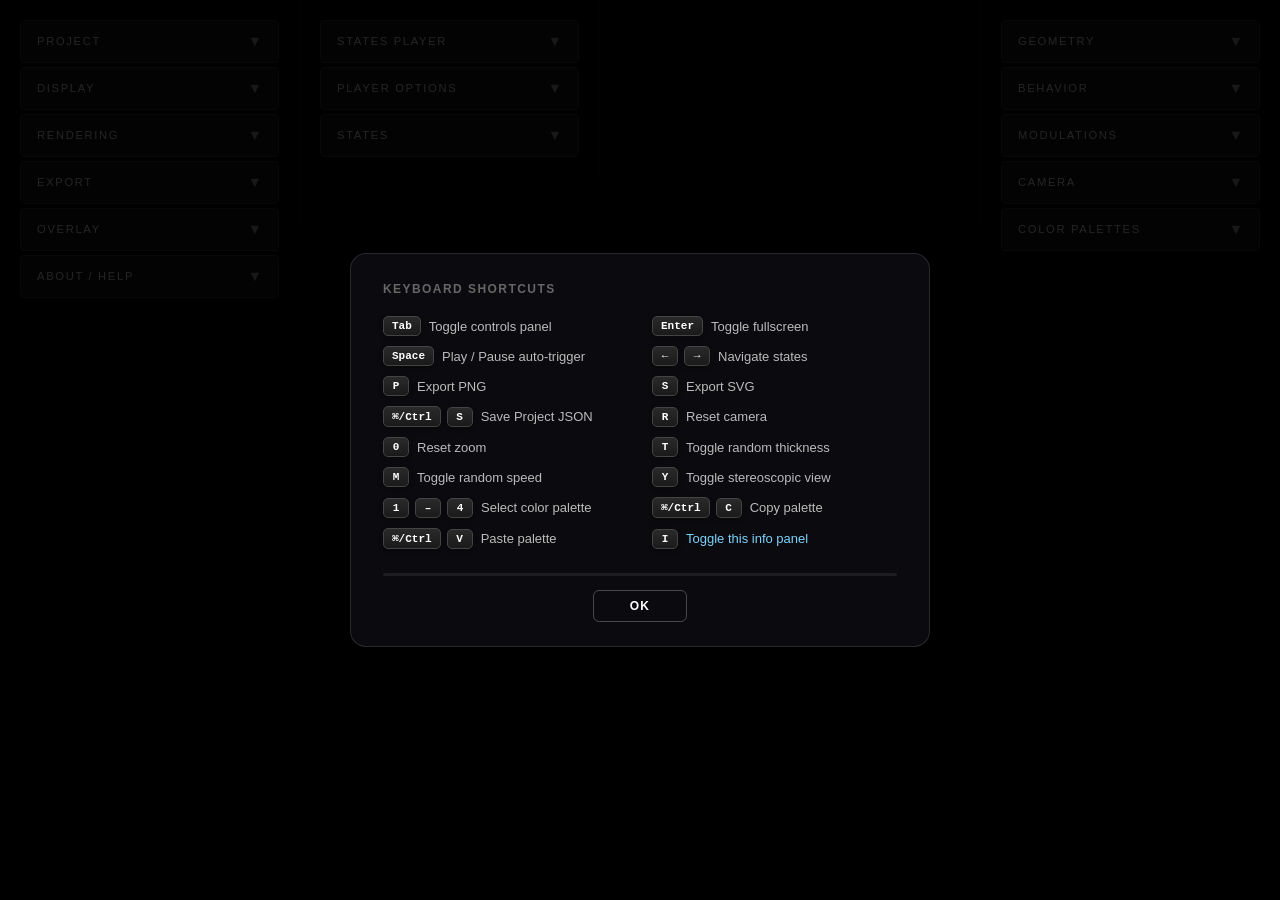
==== commit 0000b9e6: "Mult displays instanciation update Co-authored-by: Copilot <copilot@github.com>" ====
--- a/index.html
+++ b/index.html
@@ -54,9 +54,6 @@
             <input type="file" id="load-json-input" accept=".json" style="display:none;">
           </div>
           
-          <!-- Display Window -->
-          <button id="open-display-window" style="width:100%;padding:10px;background:#3a1a3a;border:1px solid #5f2d5f;color:#ffaaff;font-size:0.75rem;letter-spacing:0.12em;text-transform:uppercase;border-radius:4px;cursor:pointer;margin-top:8px;">Add Display</button>
-          
           <!-- Export Format -->
           <div style="margin-top:12px;padding:10px;background:#1a1a1a;border:1px solid #333;">
             <label style="display:block;font-size:0.7rem;color:#888;text-transform:uppercase;letter-spacing:0.08em;margin-bottom:6px;">Export Format</label>
@@ -67,6 +64,20 @@
           </div>
           
 
+        </div>
+      </div>
+    </div>
+
+    <!-- Display -->
+    <div class="section">
+      <div class="section-header" data-section="display">
+        <span class="section-title">Display</span>
+        <span class="section-toggle">▼</span>
+      </div>
+      <div class="section-content">
+        <div class="section-body">
+          <!-- Display Window -->
+          <button id="open-display-window" style="width:100%;padding:10px;background:#3a1a3a;border:1px solid #5f2d5f;color:#ffaaff;font-size:0.75rem;letter-spacing:0.12em;text-transform:uppercase;border-radius:4px;cursor:pointer;">Add Instance</button>
         </div>
       </div>
     </div>
@@ -225,6 +236,8 @@
           <button id="doc-tech-fr" class="about-btn hidden" data-lang="fr">Documentation</button>
           <button id="doc-projection-en" class="about-btn" data-lang="en">Projection Matrix </button>
           <button id="doc-projection-fr" class="about-btn hidden" data-lang="fr">Matrices de projection</button>
+          <button id="doc-transitions-en" class="about-btn" data-lang="en">Transition System</button>
+          <button id="doc-transitions-fr" class="about-btn hidden" data-lang="fr">Système de Transitions</button>
         </div>
       </div>
     </div>
@@ -300,6 +313,13 @@
               <div class="slider-row">
                 <input type="range" id="color-transition-duration" min="0" max="30" step="0.1" value="3"/>
                 <span class="value-display" id="color-transition-duration-val">3</span>
+              </div>
+            </div>
+            <div class="control-group">
+              <label>Color Random Seed <span style="color:#444">(1-9999)</span></label>
+              <div class="slider-row">
+                <input type="range" id="color-random-seed" min="1" max="9999" step="1" value="1"/>
+                <span class="value-display" id="color-random-seed-val">1</span>
               </div>
             </div>
           </div>
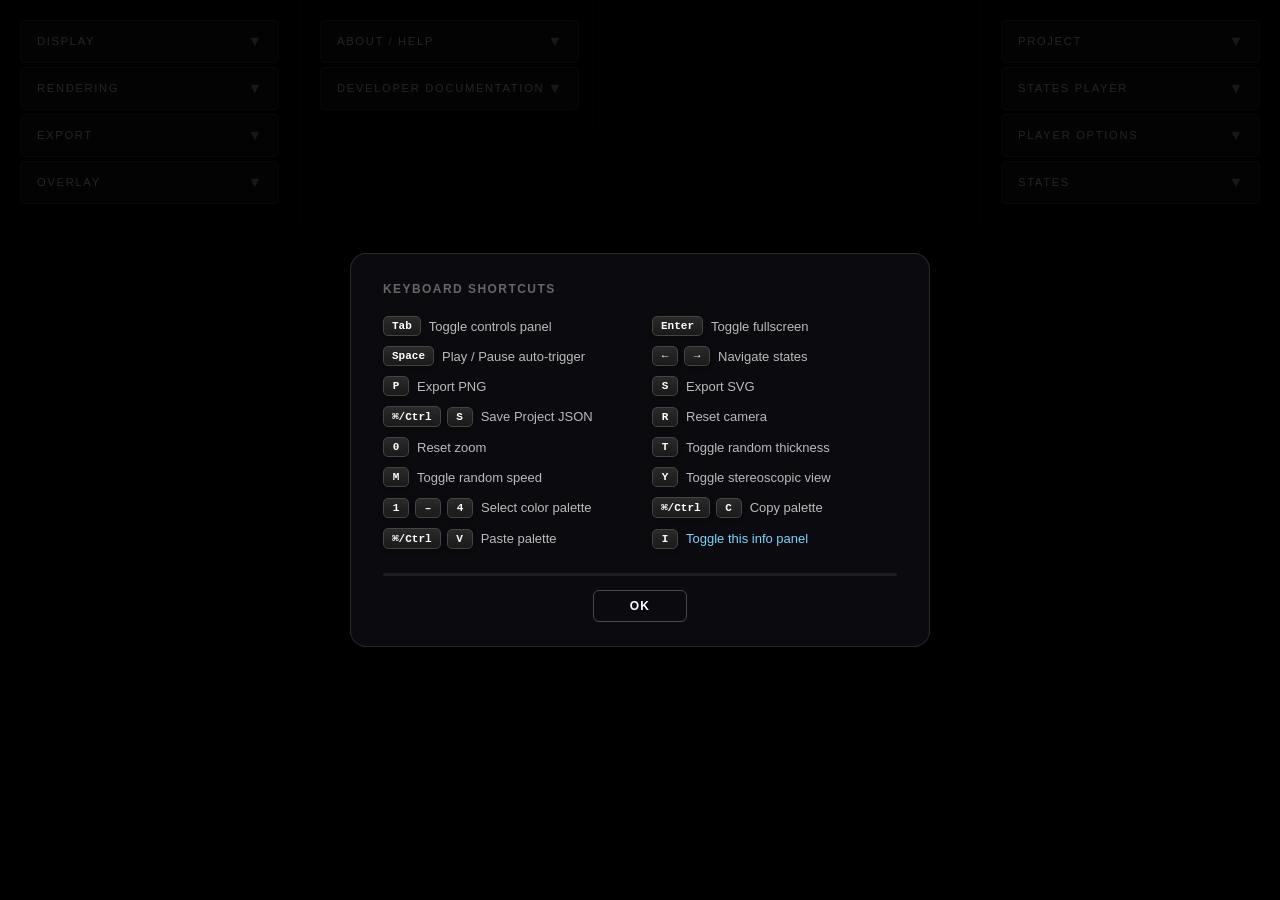
==== commit 0a237f10: "Doc update mainly." ====
--- a/index.html
+++ b/index.html
@@ -37,9 +37,461 @@
 </head>
 <body>
 
+  <!-- Top Bar Menu for Column Toggles -->
+  <div class="controls-topbar">
+    <div class="controls-topbar-item" data-target="controls">
+      <span>Image Output</span>
+    </div>
+    <div class="controls-topbar-item" data-target="controls-middle">
+      <span>About</span>
+    </div>
+    <div class="controls-topbar-item" data-target="controls-state-params">
+      <span>State Control</span>
+    </div>
+    <div class="controls-topbar-item" data-target="controls-right">
+      <span>Project Control</span>
+    </div>
+  </div>
+
   <div class="controls">
 
-    <!-- File -->
+    <!-- Display -->
+    <div class="section">
+      <div class="section-header" data-section="display">
+        <span class="section-title">Display</span>
+        <span class="section-toggle">▼</span>
+      </div>
+      <div class="section-content">
+        <div class="section-body">
+          <!-- Display Window -->
+          <button id="open-display-window">Add Instance</button>
+        </div>
+      </div>
+    </div>
+
+    <!-- Rendering -->
+    <div class="section">
+      <div class="section-header" data-section="rendering">
+        <span class="section-title">Rendering</span>
+        <span class="section-toggle">▼</span>
+      </div>
+      <div class="section-content">
+        <div class="section-body">
+          <div class="control-group">
+            <label><input type="checkbox" id="framebuffer-mode" autocomplete="off">Framebuffer Resolution</label>
+          </div>
+          <div class="control-group">
+            <label>Preset</label>
+            <select id="framebuffer-preset" style="width:100%;background:#1a1a1a;border:1px solid #333;color:#ccc;padding:6px;border-radius:3px;font-size:0.85rem;cursor:pointer;">
+              <!-- Options populated dynamically from config/uiPresets.json -->
+            </select>
+          </div>
+          <div class="control-group">
+            <label>Resolution</label>
+            <div style="display:flex;gap:8px;">
+              <input type="number" id="framebuffer-width"  value="1920" min="8" step="1" style="flex:1;min-width:0;background:#1a1a1a;border:1px solid #333;color:#ccc;padding:6px;border-radius:3px;font-size:0.85rem;" placeholder="Width"/>
+              <span style="color:#666;align-self:center;">×</span>
+              <input type="number" id="framebuffer-height" value="1080" min="8" step="1" style="flex:1;min-width:0;background:#1a1a1a;border:1px solid #333;color:#ccc;padding:6px;border-radius:3px;font-size:0.85rem;" placeholder="Height"/>
+            </div>
+          </div>
+          <div class="control-group">
+            <label><input type="checkbox" id="canvas-border-visible" autocomplete="off">Show Canvas Border</label>
+          </div>
+          <div class="control-group">
+            <label><input type="checkbox" id="stereoscopic-mode" autocomplete="off">Stereoscopic View (VR)</label>
+          </div>
+          <div class="control-group">
+            <label>Eye Separation</label>
+            <div class="slider-row">
+              <input type="range" id="eye-separation" min="0" max="100" value="30"/>
+              <span class="value-display" id="eye-separation-val">30</span>
+            </div>
+          </div>
+        </div>
+      </div>
+    </div>
+
+    <!-- Export -->
+    <div class="section">
+      <div class="section-header" data-section="export">
+        <span class="section-title">Export</span>
+        <span class="section-toggle">▼</span>
+      </div>
+      <div class="section-content">
+        <div class="section-body">
+          <button id="export-png" class="export-btn export-btn-png">Export PNG</button>
+          <button id="export-svg" class="export-btn export-btn-svg">Export SVG</button>
+
+          <div class="control-group" style="margin-top:10px;">
+            <label>Duration <span style="color:#444">(seconds)</span></label>
+            <div class="slider-row">
+              <input type="range" id="video-duration" min="1" max="60" value="10"/>
+              <span class="value-display" id="video-duration-val">10</span>
+            </div>
+          </div>
+          <div class="control-group">
+            <label>Frame Rate <span style="color:#444">(FPS)</span></label>
+            <div class="slider-row">
+              <input type="range" id="video-fps" min="24" max="60" value="30"/>
+              <span class="value-display" id="video-fps-val">30</span>
+            </div>
+          </div>
+          <div class="control-group">
+            <label>Format</label>
+            <div style="display:flex;gap:8px;margin-top:4px;">
+              <button class="cap-btn active" data-format="webm" style="flex:1;width:auto;height:auto;padding:8px;">WebM</button>
+              <button class="cap-btn"        data-format="gif"  style="flex:1;width:auto;height:auto;padding:8px;">GIF</button>
+            </div>
+          </div>
+          <button id="export-video" style="width:100%;padding:12px;background:#5f1a1a;border:1px solid #8b2d2d;color:#ffe8e8;font-size:0.75rem;letter-spacing:0.15em;text-transform:uppercase;border-radius:4px;cursor:pointer;transition:all 0.2s;margin-top:10px;">Export Video</button>
+          <div id="video-progress" style="display:none;margin-top:8px;padding:8px;background:rgba(100,50,50,0.3);border-radius:3px;font-size:0.7rem;text-align:center;color:#ffaaaa;">Recording: 0%</div>
+        </div>
+      </div>
+    </div>
+
+    <!-- Overlay -->
+    <div class="section">
+      <div class="section-header" data-section="overlay">
+        <span class="section-title">Overlay</span>
+        <span class="section-toggle">▼</span>
+      </div>
+      <div class="section-content">
+        <div class="section-body">
+          <!-- Overlay Preset Selector -->
+          <div class="control-group" style="margin-top:12px;">
+            <label>Preset</label>
+            <select id="overlay-preset" style="width:100%;padding:8px;background:#1a1a1a;border:1px solid#333;color:#aaa;font-size:0.75rem;border-radius:4px;cursor:pointer;">
+              <option value="">-- Select Preset --</option>
+            </select>
+          </div>
+          
+          <input type="file" id="load-overlay-input" accept=".png,.jpg,.jpeg,.svg" style="display:none;">
+          
+          <div style="margin-top:12px;">
+            <button id="overlay-auto-fit" style="width:100%;padding:10px;background:#1a3a1a;border:1px solid #2d5f2d;color:#aaffaa;font-size:0.75rem;letter-spacing:0.12em;text-transform:uppercase;border-radius:4px;cursor:pointer;">Auto-Fit to Canvas</button>
+          </div>
+          <div class="control-group">
+            <label>Scale <span style="color:#444">(%)</span></label>
+            <div class="slider-row">
+              <input type="range" id="overlay-scale" min="1" max="200" step="1" value="100"/>
+              <span class="value-display" id="overlay-scale-val">100</span>
+            </div>
+          </div>
+          <div class="control-group">
+            <label>Opacity <span style="color:#444">(%)</span></label>
+            <div class="slider-row">
+              <input type="range" id="overlay-opacity" min="0" max="100" step="1" value="100"/>
+              <span class="value-display" id="overlay-opacity-val">100</span>
+            </div>
+          </div>
+          <div class="control-group">
+            <label>Position X <span style="color:#444">(%)</span></label>
+            <div class="slider-row">
+              <input type="range" id="overlay-x" min="0" max="100" step="1" value="50"/>
+              <span class="value-display" id="overlay-x-val">50</span>
+            </div>
+          </div>
+          <div class="control-group">
+            <label>Position Y <span style="color:#444">(%)</span></label>
+            <div class="slider-row">
+              <input type="range" id="overlay-y" min="0" max="100" step="1" value="50"/>
+              <span class="value-display" id="overlay-y-val">50</span>
+            </div>
+          </div>
+        </div>
+      </div>
+    </div>
+
+  </div><!-- /.controls -->
+
+  <div class="controls-middle">
+
+    <!-- About / Help -->
+    <div class="section">
+      <div class="section-header" data-section="about">
+        <span class="section-title">About / Help</span>
+        <span class="section-toggle">▼</span>
+      </div>
+      <div class="section-content">
+        <div class="section-body">
+          <div class="lang-filter">
+            <button class="lang-filter-btn active" data-lang-filter="en">English</button>
+            <button class="lang-filter-btn" data-lang-filter="fr">Français</button>
+          </div>
+          <button id="doc-shortcuts-btn" class="about-btn">Shortcut Keys</button>
+          <button id="doc-readme" class="about-btn">README</button>
+          <button id="doc-manual-en" class="about-btn" data-lang="en">User Manual</button>
+          <button id="doc-manual-fr" class="about-btn hidden" data-lang="fr">Manuel Utilisateur</button>
+          <button id="doc-player" class="about-btn">Player README</button>
+        </div>
+      </div>
+    </div>
+
+    <!-- Developer Documentation -->
+    <div class="section">
+      <div class="section-header" data-section="dev-docs">
+        <span class="section-title">Developer Documentation</span>
+        <span class="section-toggle">▼</span>
+      </div>
+      <div class="section-content">
+        <div class="section-body">
+          <button id="doc-tech-en" class="about-btn" data-lang="en">Technical Documentation</button>
+          <button id="doc-tech-fr" class="about-btn hidden" data-lang="fr">Documentation Technique</button>
+          <button id="doc-projection-en" class="about-btn" data-lang="en">Projection Matrix Guide</button>
+          <button id="doc-projection-fr" class="about-btn hidden" data-lang="fr">Guide Matrices de Projection</button>
+          <button id="doc-transitions-en" class="about-btn" data-lang="en">Transition System</button>
+          <button id="doc-transitions-fr" class="about-btn hidden" data-lang="fr">Système de Transitions</button>
+          <button id="doc-spaceflow" class="about-btn">SpaceFlow Architecture</button>
+          <button id="doc-migration" class="about-btn">Migration Strategy</button>
+          <button id="doc-patch-system-en" class="about-btn" data-lang="en">Patch System Architecture</button>
+          <button id="doc-patch-system-fr" class="about-btn hidden" data-lang="fr">Architecture Système de Patches</button>
+          <button id="doc-preset-format" class="about-btn">Preset JSON Format</button>
+          <button id="doc-update-presets" class="about-btn">Update Presets Guide</button>
+        </div>
+      </div>
+    </div>
+
+  </div><!-- /.controls-middle -->
+
+  <div class="controls-state-params">
+
+    <!-- Geometry -->
+    <div class="section">
+      <div class="section-header" data-section="geometry">
+        <span class="section-title">Geometry</span>
+        <span class="section-toggle">▼</span>
+      </div>
+      <div class="section-content">
+        <div class="section-body">
+          <div class="control-group">
+            <label>Line Thickness</label>
+            <div class="slider-row">
+              <input type="range" id="thickness" min="2" max="40" step="0.1" value="24"/>
+              <span class="value-display" id="thickness-val">24</span>
+            </div>
+          </div>
+          <div class="control-group">
+            <label>Z-Plane Rotation</label>
+            <div class="slider-row">
+              <input type="range" id="emitter-rotation" min="0" max="360" value="0"/>
+              <span class="value-display" id="emitter-rotation-val">0</span>
+            </div>
+          </div>
+          <div class="control-group">
+            <label>Scale <span style="color:#444">(%)</span></label>
+            <div class="slider-row">
+              <input type="range" id="geometry-scale" min="100" max="400" value="100"/>
+              <span class="value-display" id="geometry-scale-val">100</span>
+            </div>
+          </div>
+          <div class="control-group">
+            <label>Fade Duration <span style="color:#444">(seconds)</span></label>
+            <div class="slider-row">
+              <input type="range" id="fade-duration" min="0.1" max="3.0" step="0.1" value="1.0"/>
+              <span class="value-display" id="fade-duration-val">1.0</span>
+            </div>
+          </div>
+
+        </div>
+      </div>
+    </div>
+
+    <!-- Behavior -->
+    <div class="section">
+      <div class="section-header" data-section="behavior">
+        <span class="section-title">Behavior</span>
+        <span class="section-toggle">▼</span>
+      </div>
+      <div class="section-content">
+        <div class="section-body">
+          <div class="control-group">
+            <label>Emit Rate <span style="color:#444">(lines/sec)</span></label>
+            <div class="slider-row">
+              <input type="range" id="emit-rate" min="0.1" max="10" step="0.1" value="1.5"/>
+              <span class="value-display" id="emit-rate-val">1.5</span>
+            </div>
+          </div>
+          <div class="control-group">
+            <label>Speed <span style="color:#444">(px/sec)</span></label>
+            <div class="slider-row">
+              <input type="range" id="speed" min="10" max="500" value="80"/>
+              <span class="value-display" id="speed-val">80</span>
+            </div>
+          </div>
+        </div>
+      </div>
+    </div>
+
+    <!-- Modulations -->
+    <div class="section">
+      <div class="section-header" data-section="modulations">
+        <span class="section-title">Modulations</span>
+        <span class="section-toggle">▼</span>
+      </div>
+      <div class="section-content">
+        <div class="section-body">
+          <div class="control-group">
+            <label><input type="checkbox" id="random-thickness" autocomplete="off">Random Thickness</label>
+          </div>
+          <div class="control-group">
+            <label>Thickness Range <span style="color:#444">(% of base)</span></label>
+            <div class="range-slider-container">
+              <div class="slider-track-line"></div>
+              <input type="range" id="thickness-range-min" min="10" max="400" value="10"/>
+              <input type="range" id="thickness-range-max" min="10" max="400" value="200"/>
+            </div>
+            <div class="range-values">
+              <span id="thickness-range-min-val">10%</span>
+              <span id="thickness-range-max-val">200%</span>
+            </div>
+          </div>
+          <div class="control-group">
+            <label><input type="checkbox" id="random-speed" autocomplete="off">Random Speed</label>
+          </div>
+          <div class="control-group">
+            <label>Speed Range <span style="color:#444">(% of base)</span></label>
+            <div class="range-slider-container">
+              <div class="slider-track-line"></div>
+              <input type="range" id="speed-range-min" min="50" max="200" value="50"/>
+              <input type="range" id="speed-range-max" min="50" max="200" value="150"/>
+            </div>
+            <div class="range-values">
+              <span id="speed-range-min-val">50%</span>
+              <span id="speed-range-max-val">150%</span>
+            </div>
+          </div>
+        </div>
+      </div>
+    </div>
+
+    <!-- Camera -->
+    <div class="section">
+      <div class="section-header" data-section="view">
+        <span class="section-title">Camera</span>
+        <span class="section-toggle">▼</span>
+      </div>
+      <div class="section-content">
+        <div class="section-body">
+          <div class="control-group">
+            <label>Field of View</label>
+            <div class="slider-row">
+              <input type="range" id="fov" min="0.01" max="180" value="60"/>
+              <span class="value-display" id="fov-val">60</span>
+            </div>
+          </div>
+          <div class="control-group">
+            <label>Clipping Planes</label>
+            <div class="range-slider-container">
+              <div class="slider-track-line"></div>
+              <input type="range" id="near" min="0.01" max="500"   value="0.01"/>
+              <input type="range" id="far"  min="500"  max="5000" value="5000"/>
+            </div>
+            <div class="range-values">
+              <span>Near: <span id="near-val">0.01</span></span>
+              <span>Far: <span id="far-val">5000</span></span>
+            </div>
+          </div>
+        </div>
+      </div>
+    </div>
+
+    <!-- Color Palettes -->
+    <div class="section">
+      <div class="section-header" data-section="palettes">
+        <span class="section-title">Color Palettes</span>
+        <span class="section-toggle">▼</span>
+      </div>
+      <div class="section-content">
+        <div class="section-body">
+          <!-- Palette Selector -->
+          <div class="control-group">
+            <label>Active Palette</label>
+            <div class="palette-selector">
+              <button class="palette-btn active" data-palette="0">1</button>
+              <button class="palette-btn" data-palette="1">2</button>
+              <button class="palette-btn" data-palette="2">3</button>
+              <button class="palette-btn" data-palette="3">4</button>
+            </div>
+            
+            <!-- Copy/Paste Palette Buttons -->
+            <div class="palette-actions">
+              <button id="copy-palette-btn" class="palette-action-btn" title="Copy current palette">
+                Copy
+              </button>
+              <button id="paste-palette-btn" class="palette-action-btn" title="Paste to current palette" disabled>
+                Paste
+              </button>
+            </div>
+          </div>
+          
+          <!-- Color Slots -->
+          <div class="palette-editor">
+            <div class="color-slot" data-slot="0">
+              <label>Color 1</label>
+              <div class="color-controls">
+                <input type="color" class="color-picker" data-slot="0" value="#000000"/>
+                <select class="color-role" data-slot="0">
+                  <option value="background">Background</option>
+                  <option value="line">Line</option>
+                  <option value="none">None</option>
+                </select>
+              </div>
+            </div>
+            
+            <div class="color-slot" data-slot="1">
+              <label>Color 2</label>
+              <div class="color-controls">
+                <input type="color" class="color-picker" data-slot="1" value="#ffffff"/>
+                <select class="color-role" data-slot="1">
+                  <option value="background">Background</option>
+                  <option value="line" selected>Line</option>
+                  <option value="none">None</option>
+                </select>
+              </div>
+            </div>
+            
+            <div class="color-slot" data-slot="2">
+              <label>Color 3</label>
+              <div class="color-controls">
+                <input type="color" class="color-picker" data-slot="2" value="#888888"/>
+                <select class="color-role" data-slot="2">
+                  <option value="background">Background</option>
+                  <option value="line" selected>Line</option>
+                  <option value="none">None</option>
+                </select>
+              </div>
+            </div>
+            
+            <div class="color-slot" data-slot="3">
+              <label>Color 4</label>
+              <div class="color-controls">
+                <input type="color" class="color-picker" data-slot="3" value="#cccccc"/>
+                <select class="color-role" data-slot="3">
+                  <option value="background">Background</option>
+                  <option value="line" selected>Line</option>
+                  <option value="none">None</option>
+                </select>
+              </div>
+            </div>
+          </div>
+          
+          <!-- Z-Offset Slider -->
+          <div class="control-group">
+            <label>Color Depth Separation <span style="color:#444">(0-500)</span></label>
+            <div class="slider-row">
+              <input type="range" id="color-slot-z-offset" min="0" max="500" step="10" value="100"/>
+              <span class="value-display" id="color-slot-z-offset-val">100</span>
+            </div>
+          </div>
+        </div>
+      </div>
+    </div>
+
+  </div><!-- /.controls-state-params -->
+
+  <div class="controls-right">
+
+    <!-- Project -->
     <div class="section">
       <div class="section-header" data-section="file">
         <span class="section-title">Project</span>
@@ -47,6 +499,11 @@
       </div>
       <div class="section-content">
         <div class="section-body">
+          <!-- Project Name Display -->
+          <div id="project-name-display" style="display:none;padding:10px;background:#0a0a0a;">
+            <div id="project-name-text" style="font-size:0.85rem;color:#fff;font-weight:700;word-break:break-word;"></div>
+          </div>
+          
           <!-- Save/Load JSON -->
           <div style="display: flex; gap: 8px;">
             <button id="save-json" style="flex:1;padding:10px;background:#1a3a1a;border:1px solid #2d5f2d;color:#aaffaa;font-size:0.75rem;letter-spacing:0.12em;text-transform:uppercase;border-radius:4px;cursor:pointer;">Save</button>
@@ -67,184 +524,6 @@
         </div>
       </div>
     </div>
-
-    <!-- Display -->
-    <div class="section">
-      <div class="section-header" data-section="display">
-        <span class="section-title">Display</span>
-        <span class="section-toggle">▼</span>
-      </div>
-      <div class="section-content">
-        <div class="section-body">
-          <!-- Display Window -->
-          <button id="open-display-window" style="width:100%;padding:10px;background:#3a1a3a;border:1px solid #5f2d5f;color:#ffaaff;font-size:0.75rem;letter-spacing:0.12em;text-transform:uppercase;border-radius:4px;cursor:pointer;">Add Instance</button>
-        </div>
-      </div>
-    </div>
-
-    <!-- Rendering -->
-    <div class="section">
-      <div class="section-header" data-section="rendering">
-        <span class="section-title">Rendering</span>
-        <span class="section-toggle">▼</span>
-      </div>
-      <div class="section-content">
-        <div class="section-body">
-          <div class="control-group">
-            <label><input type="checkbox" id="framebuffer-mode" autocomplete="off">Framebuffer Resolution</label>
-          </div>
-          <div class="control-group">
-            <label>Preset</label>
-            <select id="framebuffer-preset" style="width:100%;background:#1a1a1a;border:1px solid #333;color:#ccc;padding:6px;border-radius:3px;font-size:0.85rem;cursor:pointer;">
-              <!-- Options populated dynamically from config/uiPresets.json -->
-            </select>
-          </div>
-          <div class="control-group">
-            <label>Resolution</label>
-            <div style="display:flex;gap:8px;">
-              <input type="number" id="framebuffer-width"  value="1920" min="8" step="1" style="flex:1;min-width:0;background:#1a1a1a;border:1px solid #333;color:#ccc;padding:6px;border-radius:3px;font-size:0.85rem;" placeholder="Width"/>
-              <span style="color:#666;align-self:center;">×</span>
-              <input type="number" id="framebuffer-height" value="1080" min="8" step="1" style="flex:1;min-width:0;background:#1a1a1a;border:1px solid #333;color:#ccc;padding:6px;border-radius:3px;font-size:0.85rem;" placeholder="Height"/>
-            </div>
-          </div>
-          <div class="control-group">
-            <label><input type="checkbox" id="canvas-border-visible" autocomplete="off">Show Canvas Border</label>
-          </div>
-          <div class="control-group">
-            <label><input type="checkbox" id="stereoscopic-mode" autocomplete="off">Stereoscopic View (VR)</label>
-          </div>
-          <div class="control-group">
-            <label>Eye Separation</label>
-            <div class="slider-row">
-              <input type="range" id="eye-separation" min="0" max="100" value="30"/>
-              <span class="value-display" id="eye-separation-val">30</span>
-            </div>
-          </div>
-        </div>
-      </div>
-    </div>
-
-    <!-- Export -->
-    <div class="section">
-      <div class="section-header" data-section="export">
-        <span class="section-title">Export</span>
-        <span class="section-toggle">▼</span>
-      </div>
-      <div class="section-content">
-        <div class="section-body">
-          <button id="export-png" class="export-btn export-btn-png">Export PNG</button>
-          <button id="export-svg" class="export-btn export-btn-svg">Export SVG</button>
-
-          <div class="control-group" style="margin-top:10px;">
-            <label>Duration <span style="color:#444">(seconds)</span></label>
-            <div class="slider-row">
-              <input type="range" id="video-duration" min="1" max="60" value="10"/>
-              <span class="value-display" id="video-duration-val">10</span>
-            </div>
-          </div>
-          <div class="control-group">
-            <label>Frame Rate <span style="color:#444">(FPS)</span></label>
-            <div class="slider-row">
-              <input type="range" id="video-fps" min="24" max="60" value="30"/>
-              <span class="value-display" id="video-fps-val">30</span>
-            </div>
-          </div>
-          <div class="control-group">
-            <label>Format</label>
-            <div style="display:flex;gap:8px;margin-top:4px;">
-              <button class="cap-btn active" data-format="webm" style="flex:1;width:auto;height:auto;padding:8px;">WebM</button>
-              <button class="cap-btn"        data-format="mp4"  style="flex:1;width:auto;height:auto;padding:8px;">MP4</button>
-            </div>
-          </div>
-          <button id="export-video" style="width:100%;padding:12px;background:#5f1a1a;border:1px solid #8b2d2d;color:#ffe8e8;font-size:0.75rem;letter-spacing:0.15em;text-transform:uppercase;border-radius:4px;cursor:pointer;transition:all 0.2s;margin-top:10px;">Export Video</button>
-          <div id="video-progress" style="display:none;margin-top:8px;padding:8px;background:rgba(100,50,50,0.3);border-radius:3px;font-size:0.7rem;text-align:center;color:#ffaaaa;">Recording: 0%</div>
-        </div>
-      </div>
-    </div>
-
-    <!-- Overlay -->
-    <div class="section">
-      <div class="section-header" data-section="overlay">
-        <span class="section-title">Overlay</span>
-        <span class="section-toggle">▼</span>
-      </div>
-      <div class="section-content">
-        <div class="section-body">
-          <!-- Overlay Preset Selector -->
-          <div class="control-group" style="margin-top:12px;">
-            <label>Preset</label>
-            <select id="overlay-preset" style="width:100%;padding:8px;background:#1a1a1a;border:1px solid#333;color:#aaa;font-size:0.75rem;border-radius:4px;cursor:pointer;">
-              <option value="">-- Select Preset --</option>
-            </select>
-          </div>
-          
-          <input type="file" id="load-overlay-input" accept=".png,.jpg,.jpeg,.svg" style="display:none;">
-          
-          <div style="margin-top:12px;">
-            <button id="overlay-auto-fit" style="width:100%;padding:10px;background:#1a3a1a;border:1px solid #2d5f2d;color:#aaffaa;font-size:0.75rem;letter-spacing:0.12em;text-transform:uppercase;border-radius:4px;cursor:pointer;">Auto-Fit to Canvas</button>
-          </div>
-          <div class="control-group">
-            <label>Scale <span style="color:#444">(%)</span></label>
-            <div class="slider-row">
-              <input type="range" id="overlay-scale" min="1" max="200" step="1" value="100"/>
-              <span class="value-display" id="overlay-scale-val">100</span>
-            </div>
-          </div>
-          <div class="control-group">
-            <label>Opacity <span style="color:#444">(%)</span></label>
-            <div class="slider-row">
-              <input type="range" id="overlay-opacity" min="0" max="100" step="1" value="100"/>
-              <span class="value-display" id="overlay-opacity-val">100</span>
-            </div>
-          </div>
-          <div class="control-group">
-            <label>Position X <span style="color:#444">(%)</span></label>
-            <div class="slider-row">
-              <input type="range" id="overlay-x" min="0" max="100" step="1" value="50"/>
-              <span class="value-display" id="overlay-x-val">50</span>
-            </div>
-          </div>
-          <div class="control-group">
-            <label>Position Y <span style="color:#444">(%)</span></label>
-            <div class="slider-row">
-              <input type="range" id="overlay-y" min="0" max="100" step="1" value="50"/>
-              <span class="value-display" id="overlay-y-val">50</span>
-            </div>
-          </div>
-        </div>
-      </div>
-    </div>
-
-    <!-- About -->
-    <div class="section">
-      <div class="section-header" data-section="about">
-        <span class="section-title">About / Help</span>
-        <span class="section-toggle">▼</span>
-      </div>
-      <div class="section-content">
-        <div class="section-body">
-          <div class="lang-filter">
-            <button class="lang-filter-btn active" data-lang-filter="en">English</button>
-            <button class="lang-filter-btn" data-lang-filter="fr">Français</button>
-          </div>
-          <button id="doc-shortcuts-btn" class="about-btn">Shortcut Keys</button>
-          <button id="doc-readme-en" class="about-btn" data-lang="en">Read me</button>
-          <button id="doc-readme-fr" class="about-btn hidden" data-lang="fr">Lisez-moi</button>
-          <button id="doc-manual-en" class="about-btn" data-lang="en">User Manual</button>
-          <button id="doc-manual-fr" class="about-btn hidden" data-lang="fr">Manuel Utilisateur</button>
-          <button id="doc-tech-en" class="about-btn" data-lang="en">Documentation</button>
-          <button id="doc-tech-fr" class="about-btn hidden" data-lang="fr">Documentation</button>
-          <button id="doc-projection-en" class="about-btn" data-lang="en">Projection Matrix </button>
-          <button id="doc-projection-fr" class="about-btn hidden" data-lang="fr">Matrices de projection</button>
-          <button id="doc-transitions-en" class="about-btn" data-lang="en">Transition System</button>
-          <button id="doc-transitions-fr" class="about-btn hidden" data-lang="fr">Système de Transitions</button>
-        </div>
-      </div>
-    </div>
-
-  </div><!-- /.controls -->
-
-  <div class="controls-middle">
 
     <!-- States player -->
     <div class="section">
@@ -365,242 +644,6 @@
               <button id="export-all-states-btn" class="state-control-btn">
                 <span class="icon-export"></span> Export All
               </button>
-            </div>
-          </div>
-        </div>
-      </div>
-    </div>
-
-  </div><!-- /.controls-middle -->
-
-  <div class="controls-right">
-
-    <!-- Geometry -->
-    <div class="section">
-      <div class="section-header" data-section="geometry">
-        <span class="section-title">Geometry</span>
-        <span class="section-toggle">▼</span>
-      </div>
-      <div class="section-content">
-        <div class="section-body">
-          <div class="control-group">
-            <label>Line Thickness</label>
-            <div class="slider-row">
-              <input type="range" id="thickness" min="2" max="40" step="0.1" value="24"/>
-              <span class="value-display" id="thickness-val">24</span>
-            </div>
-          </div>
-          <div class="control-group">
-            <label>Z-Plane Rotation</label>
-            <div class="slider-row">
-              <input type="range" id="emitter-rotation" min="0" max="360" value="0"/>
-              <span class="value-display" id="emitter-rotation-val">0</span>
-            </div>
-          </div>
-          <div class="control-group">
-            <label>Scale <span style="color:#444">(%)</span></label>
-            <div class="slider-row">
-              <input type="range" id="geometry-scale" min="100" max="400" value="100"/>
-              <span class="value-display" id="geometry-scale-val">100</span>
-            </div>
-          </div>
-          <div class="control-group">
-            <label>Fade Duration <span style="color:#444">(seconds)</span></label>
-            <div class="slider-row">
-              <input type="range" id="fade-duration" min="0.1" max="3.0" step="0.1" value="1.0"/>
-              <span class="value-display" id="fade-duration-val">1.0</span>
-            </div>
-          </div>
-
-        </div>
-      </div>
-    </div>
-
-    <!-- Behavior -->
-    <div class="section">
-      <div class="section-header" data-section="behavior">
-        <span class="section-title">Behavior</span>
-        <span class="section-toggle">▼</span>
-      </div>
-      <div class="section-content">
-        <div class="section-body">
-          <div class="control-group">
-            <label>Emit Rate <span style="color:#444">(lines/sec)</span></label>
-            <div class="slider-row">
-              <input type="range" id="emit-rate" min="0.1" max="10" step="0.1" value="1.5"/>
-              <span class="value-display" id="emit-rate-val">1.5</span>
-            </div>
-          </div>
-          <div class="control-group">
-            <label>Speed <span style="color:#444">(px/sec)</span></label>
-            <div class="slider-row">
-              <input type="range" id="speed" min="10" max="500" value="80"/>
-              <span class="value-display" id="speed-val">80</span>
-            </div>
-          </div>
-        </div>
-      </div>
-    </div>
-
-    <!-- Modulations -->
-    <div class="section">
-      <div class="section-header" data-section="modulations">
-        <span class="section-title">Modulations</span>
-        <span class="section-toggle">▼</span>
-      </div>
-      <div class="section-content">
-        <div class="section-body">
-          <div class="control-group">
-            <label><input type="checkbox" id="random-thickness" autocomplete="off">Random Thickness</label>
-          </div>
-          <div class="control-group">
-            <label>Thickness Range <span style="color:#444">(% of base)</span></label>
-            <div class="range-slider-container">
-              <div class="slider-track-line"></div>
-              <input type="range" id="thickness-range-min" min="10" max="400" value="10"/>
-              <input type="range" id="thickness-range-max" min="10" max="400" value="200"/>
-            </div>
-            <div class="range-values">
-              <span id="thickness-range-min-val">10%</span>
-              <span id="thickness-range-max-val">200%</span>
-            </div>
-          </div>
-          <div class="control-group">
-            <label><input type="checkbox" id="random-speed" autocomplete="off">Random Speed</label>
-          </div>
-          <div class="control-group">
-            <label>Speed Range <span style="color:#444">(% of base)</span></label>
-            <div class="range-slider-container">
-              <div class="slider-track-line"></div>
-              <input type="range" id="speed-range-min" min="50" max="200" value="50"/>
-              <input type="range" id="speed-range-max" min="50" max="200" value="150"/>
-            </div>
-            <div class="range-values">
-              <span id="speed-range-min-val">50%</span>
-              <span id="speed-range-max-val">150%</span>
-            </div>
-          </div>
-        </div>
-      </div>
-    </div>
-
-    <!-- Camera -->
-    <div class="section">
-      <div class="section-header" data-section="view">
-        <span class="section-title">Camera</span>
-        <span class="section-toggle">▼</span>
-      </div>
-      <div class="section-content">
-        <div class="section-body">
-          <div class="control-group">
-            <label>Field of View</label>
-            <div class="slider-row">
-              <input type="range" id="fov" min="0.01" max="180" value="60"/>
-              <span class="value-display" id="fov-val">60</span>
-            </div>
-          </div>
-          <div class="control-group">
-            <label>Clipping Planes</label>
-            <div class="range-slider-container">
-              <div class="slider-track-line"></div>
-              <input type="range" id="near" min="0.01" max="500"   value="0.01"/>
-              <input type="range" id="far"  min="500"  max="5000" value="5000"/>
-            </div>
-            <div class="range-values">
-              <span>Near: <span id="near-val">0.01</span></span>
-              <span>Far: <span id="far-val">5000</span></span>
-            </div>
-          </div>
-        </div>
-      </div>
-    </div>
-
-    <!-- Color Palettes -->
-    <div class="section">
-      <div class="section-header" data-section="palettes">
-        <span class="section-title">Color Palettes</span>
-        <span class="section-toggle">▼</span>
-      </div>
-      <div class="section-content">
-        <div class="section-body">
-          <!-- Palette Selector -->
-          <div class="control-group">
-            <label>Active Palette</label>
-            <div class="palette-selector">
-              <button class="palette-btn active" data-palette="0">1</button>
-              <button class="palette-btn" data-palette="1">2</button>
-              <button class="palette-btn" data-palette="2">3</button>
-              <button class="palette-btn" data-palette="3">4</button>
-            </div>
-            
-            <!-- Copy/Paste Palette Buttons -->
-            <div class="palette-actions">
-              <button id="copy-palette-btn" class="palette-action-btn" title="Copy current palette">
-                Copy
-              </button>
-              <button id="paste-palette-btn" class="palette-action-btn" title="Paste to current palette" disabled>
-                Paste
-              </button>
-            </div>
-          </div>
-          
-          <!-- Color Slots -->
-          <div class="palette-editor">
-            <div class="color-slot" data-slot="0">
-              <label>Color 1</label>
-              <div class="color-controls">
-                <input type="color" class="color-picker" data-slot="0" value="#000000"/>
-                <select class="color-role" data-slot="0">
-                  <option value="background">Background</option>
-                  <option value="line">Line</option>
-                  <option value="none">None</option>
-                </select>
-              </div>
-            </div>
-            
-            <div class="color-slot" data-slot="1">
-              <label>Color 2</label>
-              <div class="color-controls">
-                <input type="color" class="color-picker" data-slot="1" value="#ffffff"/>
-                <select class="color-role" data-slot="1">
-                  <option value="background">Background</option>
-                  <option value="line" selected>Line</option>
-                  <option value="none">None</option>
-                </select>
-              </div>
-            </div>
-            
-            <div class="color-slot" data-slot="2">
-              <label>Color 3</label>
-              <div class="color-controls">
-                <input type="color" class="color-picker" data-slot="2" value="#888888"/>
-                <select class="color-role" data-slot="2">
-                  <option value="background">Background</option>
-                  <option value="line" selected>Line</option>
-                  <option value="none">None</option>
-                </select>
-              </div>
-            </div>
-            
-            <div class="color-slot" data-slot="3">
-              <label>Color 4</label>
-              <div class="color-controls">
-                <input type="color" class="color-picker" data-slot="3" value="#cccccc"/>
-                <select class="color-role" data-slot="3">
-                  <option value="background">Background</option>
-                  <option value="line" selected>Line</option>
-                  <option value="none">None</option>
-                </select>
-              </div>
-            </div>
-          </div>
-          
-          <!-- Z-Offset Slider -->
-          <div class="control-group">
-            <label>Color Depth Separation <span style="color:#444">(0-500)</span></label>
-            <div class="slider-row">
-              <input type="range" id="color-slot-z-offset" min="0" max="500" step="10" value="100"/>
-              <span class="value-display" id="color-slot-z-offset-val">100</span>
             </div>
           </div>
         </div>
--- a/css/canvas.css
+++ b/css/canvas.css
@@ -92,15 +92,20 @@
 #canvas-wrapper canvas {
   display: block;
   cursor: grab;
+}
+
+/* In non-framebuffer mode, canvas fills the container */
+#canvas-wrapper:not(.framebuffer-mode) canvas {
   width: 100%;
   height: 100%;
 }
 
-#canvas-wrapper.framebuffer-mode canvas {
+/* Canvas border - applies to all modes */
+#canvas-wrapper canvas {
   border: 1px solid var(--canvas-border-color, #adff2f);
 }
 
-#canvas-wrapper.framebuffer-mode.canvas-border-hidden canvas {
+#canvas-wrapper.canvas-border-hidden canvas {
   border: none;
 }
 
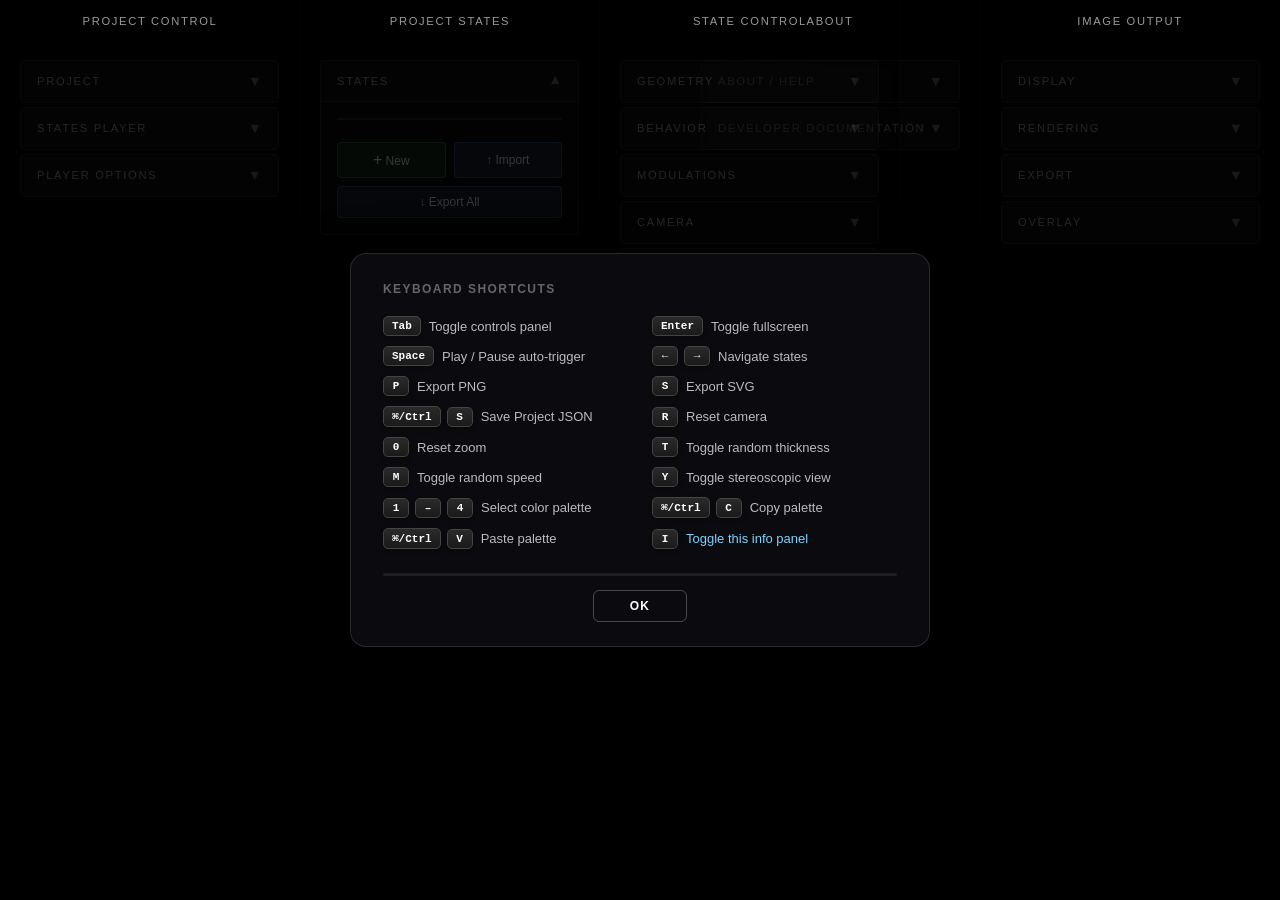
==== commit fbd2029f: "Removing console.log overhead" ====
--- a/index.html
+++ b/index.html
@@ -39,18 +39,21 @@
 
   <!-- Top Bar Menu for Column Toggles -->
   <div class="controls-topbar">
+    <div class="controls-topbar-item" data-target="controls-right">
+      <span>Project Control</span>
+    </div>
+    <div class="controls-topbar-item" data-target="controls-states">
+      <span>Project States</span>
+    </div>
+    <div class="controls-topbar-item" data-target="controls-state-params">
+      <span>State Control</span>
+    </div>
+    <div class="controls-topbar-item" data-target="controls-middle">
+      <span>About</span>
+    </div>
     <div class="controls-topbar-item" data-target="controls">
       <span>Image Output</span>
     </div>
-    <div class="controls-topbar-item" data-target="controls-middle">
-      <span>About</span>
-    </div>
-    <div class="controls-topbar-item" data-target="controls-state-params">
-      <span>State Control</span>
-    </div>
-    <div class="controls-topbar-item" data-target="controls-right">
-      <span>Project Control</span>
-    </div>
   </div>
 
   <div class="controls">
@@ -64,7 +67,7 @@
       <div class="section-content">
         <div class="section-body">
           <!-- Display Window -->
-          <button id="open-display-window">Add Instance</button>
+          <button id="open-display-window">Add Monitor Instance</button>
         </div>
       </div>
     </div>
@@ -620,13 +623,17 @@
       </div>
     </div>
 
+  </div><!-- /.controls-right -->
+
+  <div class="controls-states">
+
     <!-- States -->
     <div class="section">
-      <div class="section-header" data-section="states">
+      <div class="section-header active" data-section="states">
         <span class="section-title">States</span>
         <span class="section-toggle">▼</span>
       </div>
-      <div class="section-content">
+      <div class="section-content expanded">
         <div class="section-body">
           <!-- State Management -->
           <div class="state-panel">
@@ -650,7 +657,7 @@
       </div>
     </div>
 
-  </div><!-- /.controls-right -->
+  </div><!-- /.controls-states -->
 
   <div id="canvas-container">
     <div id="canvas-wrapper"></div>
--- a/css/controls.css
+++ b/css/controls.css
@@ -1,11 +1,96 @@
 /* ═══════════════════════════════════════════════════════════════════════════
-   ZIGMAP26 - Controls Panel Styles
+   SPACEFLOW - Controls Panel Styles
    All UI control elements, sliders, buttons, sections
    ═══════════════════════════════════════════════════════════════════════════ */
+
+/* Top Bar Menu for Column Toggles */
+.controls-topbar {
+  position: fixed;
+  top: 0;
+  left: 0;
+  right: 0;
+  height: 40px;
+  z-index: 100;
+  pointer-events: none;
+  transition: opacity 0.3s ease, transform 0.3s ease;
+}
+
+/* Hide top bar when global UI is hidden */
+body.global-ui-hidden .controls-topbar {
+  opacity: 0;
+  transform: translateY(-100%);
+  pointer-events: none;
+}
+
+.controls-topbar-item {
+  position: absolute;
+  top: 0;
+  width: 300px;
+  height: 40px;
+  display: flex;
+  align-items: center;
+  justify-content: center;
+  font-size: 0.7rem;
+  letter-spacing: 0.15em;
+  text-transform: uppercase;
+  color: #999;
+  cursor: pointer;
+  transition: color 0.2s ease, background 0.2s ease, border 0.2s ease;
+  pointer-events: auto;
+  outline: none;
+  user-select: none;
+  border-top: 2px solid transparent;
+}
+
+/* Position each item to align with its column */
+.controls-topbar-item[data-target="controls"] {
+  right: 0;
+}
+
+.controls-topbar-item[data-target="controls-middle"] {
+  right: 300px;
+}
+
+.controls-topbar-item[data-target="controls-state-params"] {
+  left: 600px;
+}
+
+.controls-topbar-item[data-target="controls-states"] {
+  left: 300px;
+}
+
+.controls-topbar-item[data-target="controls-right"] {
+  left: 0;
+}
+
+.controls-topbar-item:hover {
+  border-top: 2px solid #17185f;
+}
+
+.controls-topbar-item:active {
+  border-top: 2px solid #2e58ffaa;
+}
+
+.controls-topbar-item.active {
+  color: #fff;
+  background: rgba(10, 10, 10, 0.25);
+  backdrop-filter: blur(10px);
+}
+
+/* Adjust control panels height */
+.controls,
+.controls-middle,
+.controls-state-params,
+.controls-states,
+.controls-right {
+  max-height: 100vh;
+}
 
 /* Shared styles for all control panels */
 .controls,
 .controls-middle,
+.controls-state-params,
+.controls-states,
 .controls-right {
   display: flex;
   flex-direction: column;
@@ -15,7 +100,7 @@
   background: rgba(10, 10, 10, 0.25);
   backdrop-filter: blur(10px);
   padding: 20px;
-  max-height: 100vh;
+  padding-top: 60px;
   overflow-y: auto;
   transition: transform 0.3s ease, opacity 0.3s ease;
   position: fixed;
@@ -23,61 +108,113 @@
   z-index: 10;
   scrollbar-width: none;
   -ms-overflow-style: none;
+  opacity: 1;
+}
+
+/* Reduced opacity after startup when not hovered */
+.controls:not(.startup-visible):not(:hover):not(.hidden):not(.topbar-hovered),
+.controls-middle:not(.startup-visible):not(:hover):not(.hidden):not(.topbar-hovered),
+.controls-state-params:not(.startup-visible):not(:hover):not(.hidden):not(.topbar-hovered),
+.controls-states:not(.startup-visible):not(:hover):not(.hidden):not(.topbar-hovered),
+.controls-right:not(.startup-visible):not(:hover):not(.hidden):not(.topbar-hovered) {
   opacity: 0.24;
-}
-
-/* Full opacity on hover */
-.controls:hover,
-.controls-middle:hover,
-.controls-right:hover {
-  opacity: 1;
-}
-
-/* Full opacity at startup (first 10 seconds) */
-.controls.startup-visible,
-.controls-middle.startup-visible,
-.controls-right.startup-visible {
-  opacity: 1;
 }
 
 .controls::-webkit-scrollbar,
 .controls-middle::-webkit-scrollbar,
+.controls-state-params::-webkit-scrollbar,
+.controls-states::-webkit-scrollbar,
 .controls-right::-webkit-scrollbar {
   display: none;
 }
 
-/* Left panel positioning */
+/* Right panel positioning - Image Output */
 .controls {
+  right: 0;
+  border-left: 1px solid rgba(34, 34, 34, 0.3);
+}
+
+.controls.hidden {
+  transform: translateY(-100%);
+  opacity: 0;
+  pointer-events: none;
+}
+
+/* Global UI hidden - hide all panels regardless of individual state */
+body.global-ui-hidden .controls {
+  transform: translateY(-100%);
+  opacity: 0;
+  pointer-events: none;
+}
+
+/* Right-middle panel positioning - Documentation */
+.controls-middle {
+  right: 300px;
+  border-left: 1px solid rgba(34, 34, 34, 0.3);
+}
+
+.controls-middle.hidden {
+  transform: translateY(-100%);
+  opacity: 0;
+  pointer-events: none;
+}
+
+body.global-ui-hidden .controls-middle {
+  transform: translateY(-100%);
+  opacity: 0;
+  pointer-events: none;
+}
+
+/* Left-middle-2 panel positioning - State-specific parameters */
+.controls-state-params {
+  left: 600px;
+  border-right: 1px solid rgba(34, 34, 34, 0.3);
+}
+
+.controls-state-params.hidden {
+  transform: translateY(-100%);
+  opacity: 0;
+  pointer-events: none;
+}
+
+body.global-ui-hidden .controls-state-params {
+  transform: translateY(-100%);
+  opacity: 0;
+  pointer-events: none;
+}
+
+/* Left-middle panel positioning - Project States */
+.controls-states {
+  left: 300px;
+  border-right: 1px solid rgba(34, 34, 34, 0.3);
+}
+
+.controls-states.hidden {
+  transform: translateY(-100%);
+  opacity: 0;
+  pointer-events: none;
+}
+
+body.global-ui-hidden .controls-states {
+  transform: translateY(-100%);
+  opacity: 0;
+  pointer-events: none;
+}
+
+/* Left panel positioning - Project management */
+.controls-right {
   left: 0;
   border-right: 1px solid rgba(34, 34, 34, 0.3);
 }
 
-.controls.hidden {
-  transform: translateX(-100%);
-  opacity: 0;
-  pointer-events: none;
-}
-
-/* Middle panel positioning */
-.controls-middle {
-  left: 300px;
-  border-right: 1px solid rgba(34, 34, 34, 0.3);
-}
-
-.controls-middle.hidden {
-  transform: translateX(-100%);
-  opacity: 0;
-  pointer-events: none;
-}
-
-/* Right panel positioning */
-.controls-right {
-  right: 0;
-  border-left: 1px solid rgba(34, 34, 34, 0.3);
-}
-
 .controls-right.hidden {
-  transform: translateX(100%);
+  transform: translateY(-100%);
+  opacity: 0;
+  pointer-events: none;
+}
+
+body.global-ui-hidden .controls-right {
+  transform: translateY(-100%);
   opacity: 0;
   pointer-events: none;
 }
@@ -385,6 +522,26 @@
   color: #5a8a6a;
 }
 
+/* ── Display Window / Add Instance button ── */
+#open-display-window {
+  width: 100%;
+  padding: 10px;
+  background: #2c489c;
+  border: 1px solid #26329d;
+  color: #aaccff;
+  font-size: 0.75rem;
+  letter-spacing: 0.12em;
+  text-transform: uppercase;
+  border-radius: 4px;
+  cursor: pointer;
+  transition: all 0.2s;
+}
+
+#open-display-window:hover {
+  background: #3555b0;
+  transform: scale(1.02);
+}
+
 /* ── About/Documentation buttons ── */
 .about-btn {
   width: 100%;
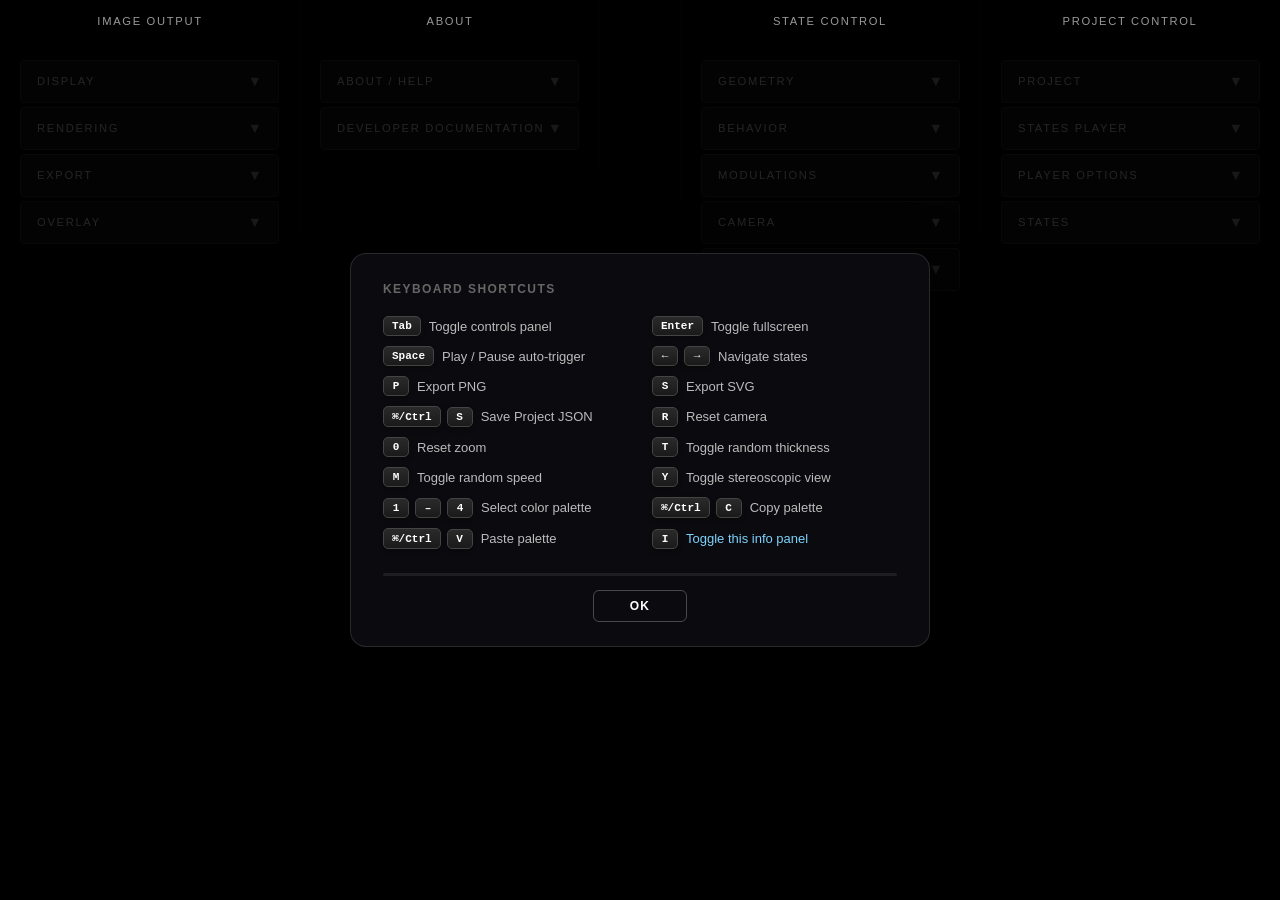
==== commit 8e612784: "Revert console log removal - restoring debugging capability" ====
--- a/index.html
+++ b/index.html
@@ -39,21 +39,18 @@
 
   <!-- Top Bar Menu for Column Toggles -->
   <div class="controls-topbar">
+    <div class="controls-topbar-item" data-target="controls">
+      <span>Image Output</span>
+    </div>
+    <div class="controls-topbar-item" data-target="controls-middle">
+      <span>About</span>
+    </div>
+    <div class="controls-topbar-item" data-target="controls-state-params">
+      <span>State Control</span>
+    </div>
     <div class="controls-topbar-item" data-target="controls-right">
       <span>Project Control</span>
     </div>
-    <div class="controls-topbar-item" data-target="controls-states">
-      <span>Project States</span>
-    </div>
-    <div class="controls-topbar-item" data-target="controls-state-params">
-      <span>State Control</span>
-    </div>
-    <div class="controls-topbar-item" data-target="controls-middle">
-      <span>About</span>
-    </div>
-    <div class="controls-topbar-item" data-target="controls">
-      <span>Image Output</span>
-    </div>
   </div>
 
   <div class="controls">
@@ -67,7 +64,7 @@
       <div class="section-content">
         <div class="section-body">
           <!-- Display Window -->
-          <button id="open-display-window">Add Monitor Instance</button>
+          <button id="open-display-window">Add Instance</button>
         </div>
       </div>
     </div>
@@ -623,17 +620,13 @@
       </div>
     </div>
 
-  </div><!-- /.controls-right -->
-
-  <div class="controls-states">
-
     <!-- States -->
     <div class="section">
-      <div class="section-header active" data-section="states">
+      <div class="section-header" data-section="states">
         <span class="section-title">States</span>
         <span class="section-toggle">▼</span>
       </div>
-      <div class="section-content expanded">
+      <div class="section-content">
         <div class="section-body">
           <!-- State Management -->
           <div class="state-panel">
@@ -657,7 +650,7 @@
       </div>
     </div>
 
-  </div><!-- /.controls-states -->
+  </div><!-- /.controls-right -->
 
   <div id="canvas-container">
     <div id="canvas-wrapper"></div>
--- a/css/controls.css
+++ b/css/controls.css
@@ -44,23 +44,19 @@
 
 /* Position each item to align with its column */
 .controls-topbar-item[data-target="controls"] {
+  left: 0;
+}
+
+.controls-topbar-item[data-target="controls-middle"] {
+  left: 300px;
+}
+
+.controls-topbar-item[data-target="controls-state-params"] {
+  right: 300px;
+}
+
+.controls-topbar-item[data-target="controls-right"] {
   right: 0;
-}
-
-.controls-topbar-item[data-target="controls-middle"] {
-  right: 300px;
-}
-
-.controls-topbar-item[data-target="controls-state-params"] {
-  left: 600px;
-}
-
-.controls-topbar-item[data-target="controls-states"] {
-  left: 300px;
-}
-
-.controls-topbar-item[data-target="controls-right"] {
-  left: 0;
 }
 
 .controls-topbar-item:hover {
@@ -81,7 +77,6 @@
 .controls,
 .controls-middle,
 .controls-state-params,
-.controls-states,
 .controls-right {
   max-height: 100vh;
 }
@@ -90,7 +85,6 @@
 .controls,
 .controls-middle,
 .controls-state-params,
-.controls-states,
 .controls-right {
   display: flex;
   flex-direction: column;
@@ -115,7 +109,6 @@
 .controls:not(.startup-visible):not(:hover):not(.hidden):not(.topbar-hovered),
 .controls-middle:not(.startup-visible):not(:hover):not(.hidden):not(.topbar-hovered),
 .controls-state-params:not(.startup-visible):not(:hover):not(.hidden):not(.topbar-hovered),
-.controls-states:not(.startup-visible):not(:hover):not(.hidden):not(.topbar-hovered),
 .controls-right:not(.startup-visible):not(:hover):not(.hidden):not(.topbar-hovered) {
   opacity: 0.24;
 }
@@ -123,88 +116,69 @@
 .controls::-webkit-scrollbar,
 .controls-middle::-webkit-scrollbar,
 .controls-state-params::-webkit-scrollbar,
-.controls-states::-webkit-scrollbar,
 .controls-right::-webkit-scrollbar {
   display: none;
 }
 
-/* Right panel positioning - Image Output */
+/* Left panel positioning */
 .controls {
+  left: 0;
+  border-right: 1px solid rgba(34, 34, 34, 0.3);
+}
+
+.controls.hidden {
+  transform: translateY(-100%);
+  opacity: 0;
+  pointer-events: none;
+}
+
+/* Global UI hidden - hide all panels regardless of individual state */
+body.global-ui-hidden .controls {
+  transform: translateY(-100%);
+  opacity: 0;
+  pointer-events: none;
+}
+
+/* Left-middle panel positioning - Documentation */
+.controls-middle {
+  left: 300px;
+  border-right: 1px solid rgba(34, 34, 34, 0.3);
+}
+
+.controls-middle.hidden {
+  transform: translateY(-100%);
+  opacity: 0;
+  pointer-events: none;
+}
+
+body.global-ui-hidden .controls-middle {
+  transform: translateY(-100%);
+  opacity: 0;
+  pointer-events: none;
+}
+
+/* Right-middle panel positioning - State-specific parameters */
+.controls-state-params {
+  right: 300px;
+  border-left: 1px solid rgba(34, 34, 34, 0.3);
+}
+
+.controls-state-params.hidden {
+  transform: translateY(-100%);
+  opacity: 0;
+  pointer-events: none;
+}
+
+body.global-ui-hidden .controls-state-params {
+  transform: translateY(-100%);
+  opacity: 0;
+  pointer-events: none;
+}
+
+/* Right panel positioning - Project management */
+.controls-right {
   right: 0;
   border-left: 1px solid rgba(34, 34, 34, 0.3);
-}
-
-.controls.hidden {
-  transform: translateY(-100%);
-  opacity: 0;
-  pointer-events: none;
-}
-
-/* Global UI hidden - hide all panels regardless of individual state */
-body.global-ui-hidden .controls {
-  transform: translateY(-100%);
-  opacity: 0;
-  pointer-events: none;
-}
-
-/* Right-middle panel positioning - Documentation */
-.controls-middle {
-  right: 300px;
-  border-left: 1px solid rgba(34, 34, 34, 0.3);
-}
-
-.controls-middle.hidden {
-  transform: translateY(-100%);
-  opacity: 0;
-  pointer-events: none;
-}
-
-body.global-ui-hidden .controls-middle {
-  transform: translateY(-100%);
-  opacity: 0;
-  pointer-events: none;
-}
-
-/* Left-middle-2 panel positioning - State-specific parameters */
-.controls-state-params {
-  left: 600px;
-  border-right: 1px solid rgba(34, 34, 34, 0.3);
-}
-
-.controls-state-params.hidden {
-  transform: translateY(-100%);
-  opacity: 0;
-  pointer-events: none;
-}
-
-body.global-ui-hidden .controls-state-params {
-  transform: translateY(-100%);
-  opacity: 0;
-  pointer-events: none;
-}
-
-/* Left-middle panel positioning - Project States */
-.controls-states {
-  left: 300px;
-  border-right: 1px solid rgba(34, 34, 34, 0.3);
-}
-
-.controls-states.hidden {
-  transform: translateY(-100%);
-  opacity: 0;
-  pointer-events: none;
-}
-
-body.global-ui-hidden .controls-states {
-  transform: translateY(-100%);
-  opacity: 0;
-  pointer-events: none;
-}
-
-/* Left panel positioning - Project management */
-.controls-right {
-  left: 0;
-  border-right: 1px solid rgba(34, 34, 34, 0.3);
 }
 
 .controls-right.hidden {
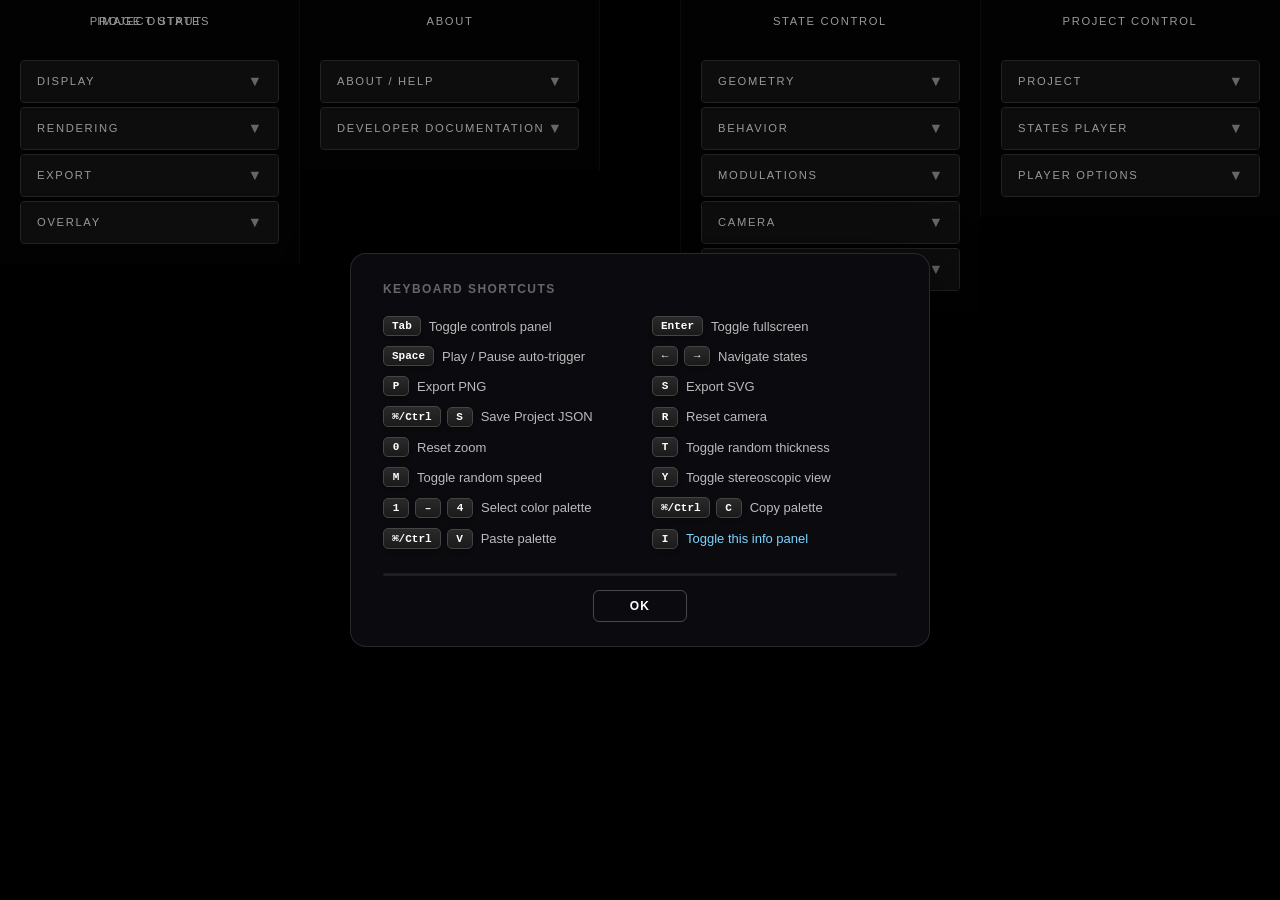
==== commit 9156b89c: "Typo" ====
--- a/index.html
+++ b/index.html
@@ -15,7 +15,7 @@
   <meta property="og:type" content="website">
   <meta property="og:url" content="https://labs.delcourt.ch/mapping26/">
   <meta property="og:title" content="Mapping26">
-  <meta property="og:description" content="Generative zigzag space visualizer">
+  <meta property="og:description" content="Generative Editor Visualizer">
   <meta property="og:image" content="https://labs.delcourt.ch/mapping26/assets/appPreview/social-preview.jpg">
   <meta property="og:image:width" content="1200">
   <meta property="og:image:height" content="630">
@@ -39,21 +39,24 @@
 
   <!-- Top Bar Menu for Column Toggles -->
   <div class="controls-topbar">
+    <div class="controls-topbar-item" data-target="controls-right">
+      <span>Project Control</span>
+    </div>
+    <div class="controls-topbar-item" data-target="controls-states">
+      <span>Project States</span>
+    </div>
+    <div class="controls-topbar-item" data-target="controls-state-params">
+      <span>State Control</span>
+    </div>
+    <div class="controls-topbar-item" data-target="controls-middle">
+      <span>About</span>
+    </div>
     <div class="controls-topbar-item" data-target="controls">
       <span>Image Output</span>
     </div>
-    <div class="controls-topbar-item" data-target="controls-middle">
-      <span>About</span>
-    </div>
-    <div class="controls-topbar-item" data-target="controls-state-params">
-      <span>State Control</span>
-    </div>
-    <div class="controls-topbar-item" data-target="controls-right">
-      <span>Project Control</span>
-    </div>
   </div>
 
-  <div class="controls">
+  <div class="controls startup-visible">
 
     <!-- Display -->
     <div class="section">
@@ -64,7 +67,7 @@
       <div class="section-content">
         <div class="section-body">
           <!-- Display Window -->
-          <button id="open-display-window">Add Instance</button>
+          <button id="open-display-window">Add Monitor Instance</button>
         </div>
       </div>
     </div>
@@ -204,7 +207,7 @@
 
   </div><!-- /.controls -->
 
-  <div class="controls-middle">
+  <div class="controls-middle startup-visible">
 
     <!-- About / Help -->
     <div class="section">
@@ -253,7 +256,7 @@
 
   </div><!-- /.controls-middle -->
 
-  <div class="controls-state-params">
+  <div class="controls-state-params startup-visible">
 
     <!-- Geometry -->
     <div class="section">
@@ -489,7 +492,7 @@
 
   </div><!-- /.controls-state-params -->
 
-  <div class="controls-right">
+  <div class="controls-right startup-visible">
 
     <!-- Project -->
     <div class="section">
@@ -509,15 +512,6 @@
             <button id="save-json" style="flex:1;padding:10px;background:#1a3a1a;border:1px solid #2d5f2d;color:#aaffaa;font-size:0.75rem;letter-spacing:0.12em;text-transform:uppercase;border-radius:4px;cursor:pointer;">Save</button>
             <button id="load-json" style="flex:1;padding:10px;background:#1a1a3a;border:1px solid #2d2d5f;color:#aaaaff;font-size:0.75rem;letter-spacing:0.12em;text-transform:uppercase;border-radius:4px;cursor:pointer;">Load</button>
             <input type="file" id="load-json-input" accept=".json" style="display:none;">
-          </div>
-          
-          <!-- Export Format -->
-          <div style="margin-top:12px;padding:10px;background:#1a1a1a;border:1px solid #333;">
-            <label style="display:block;font-size:0.7rem;color:#888;text-transform:uppercase;letter-spacing:0.08em;margin-bottom:6px;">Export Format</label>
-            <select id="export-format" style="width:100%;padding:8px;background:#0a0a0a;border:1px solid #333;color:#ccc;font-size:0.75rem;font-family:inherit;cursor:pointer;">
-              <option value="project">Project (full v2.0 with states)</option>
-              <option value="states">States Files (individual JSON files)</option>
-            </select>
           </div>
           
 
@@ -620,13 +614,17 @@
       </div>
     </div>
 
+  </div><!-- /.controls-right -->
+
+  <div class="controls-states startup-visible">
+
     <!-- States -->
     <div class="section">
-      <div class="section-header" data-section="states">
+      <div class="section-header active" data-section="states">
         <span class="section-title">States</span>
         <span class="section-toggle">▼</span>
       </div>
-      <div class="section-content">
+      <div class="section-content expanded">
         <div class="section-body">
           <!-- State Management -->
           <div class="state-panel">
@@ -650,7 +648,7 @@
       </div>
     </div>
 
-  </div><!-- /.controls-right -->
+  </div><!-- /.controls-states -->
 
   <div id="canvas-container">
     <div id="canvas-wrapper"></div>
